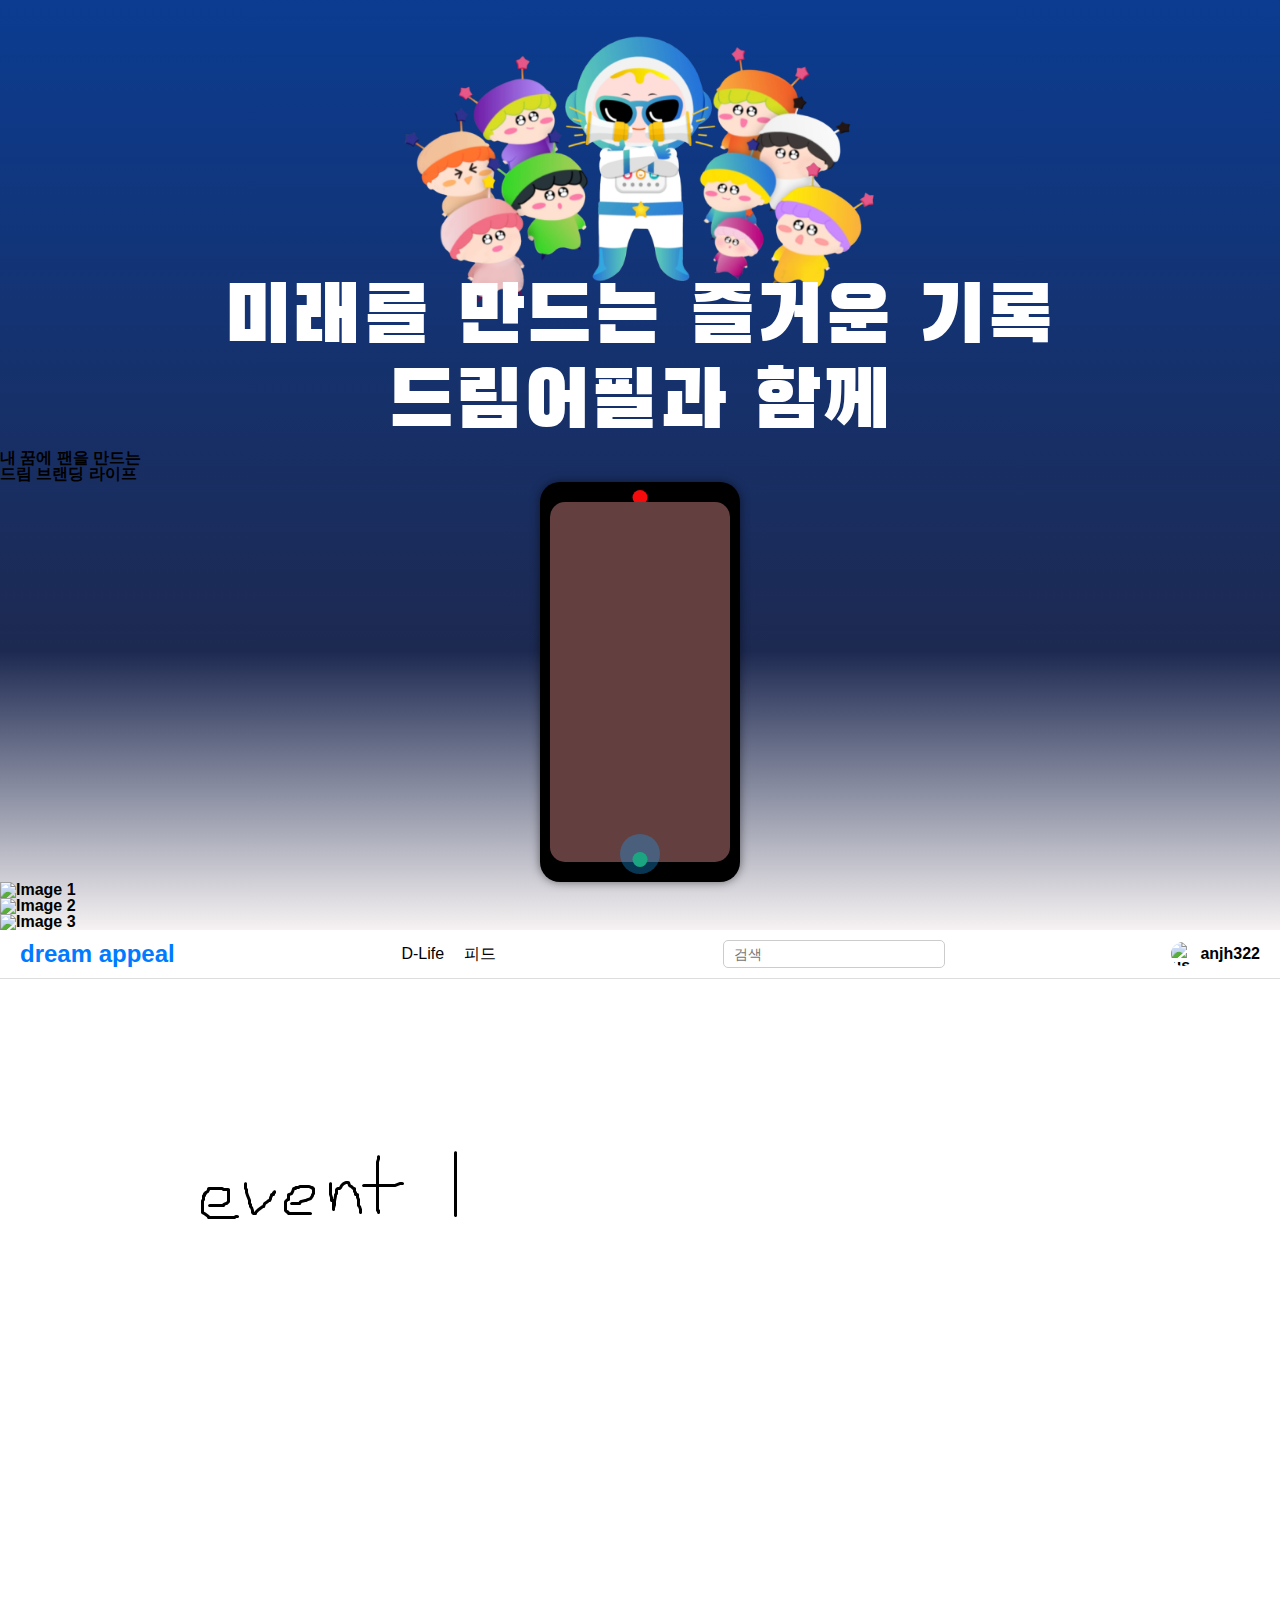
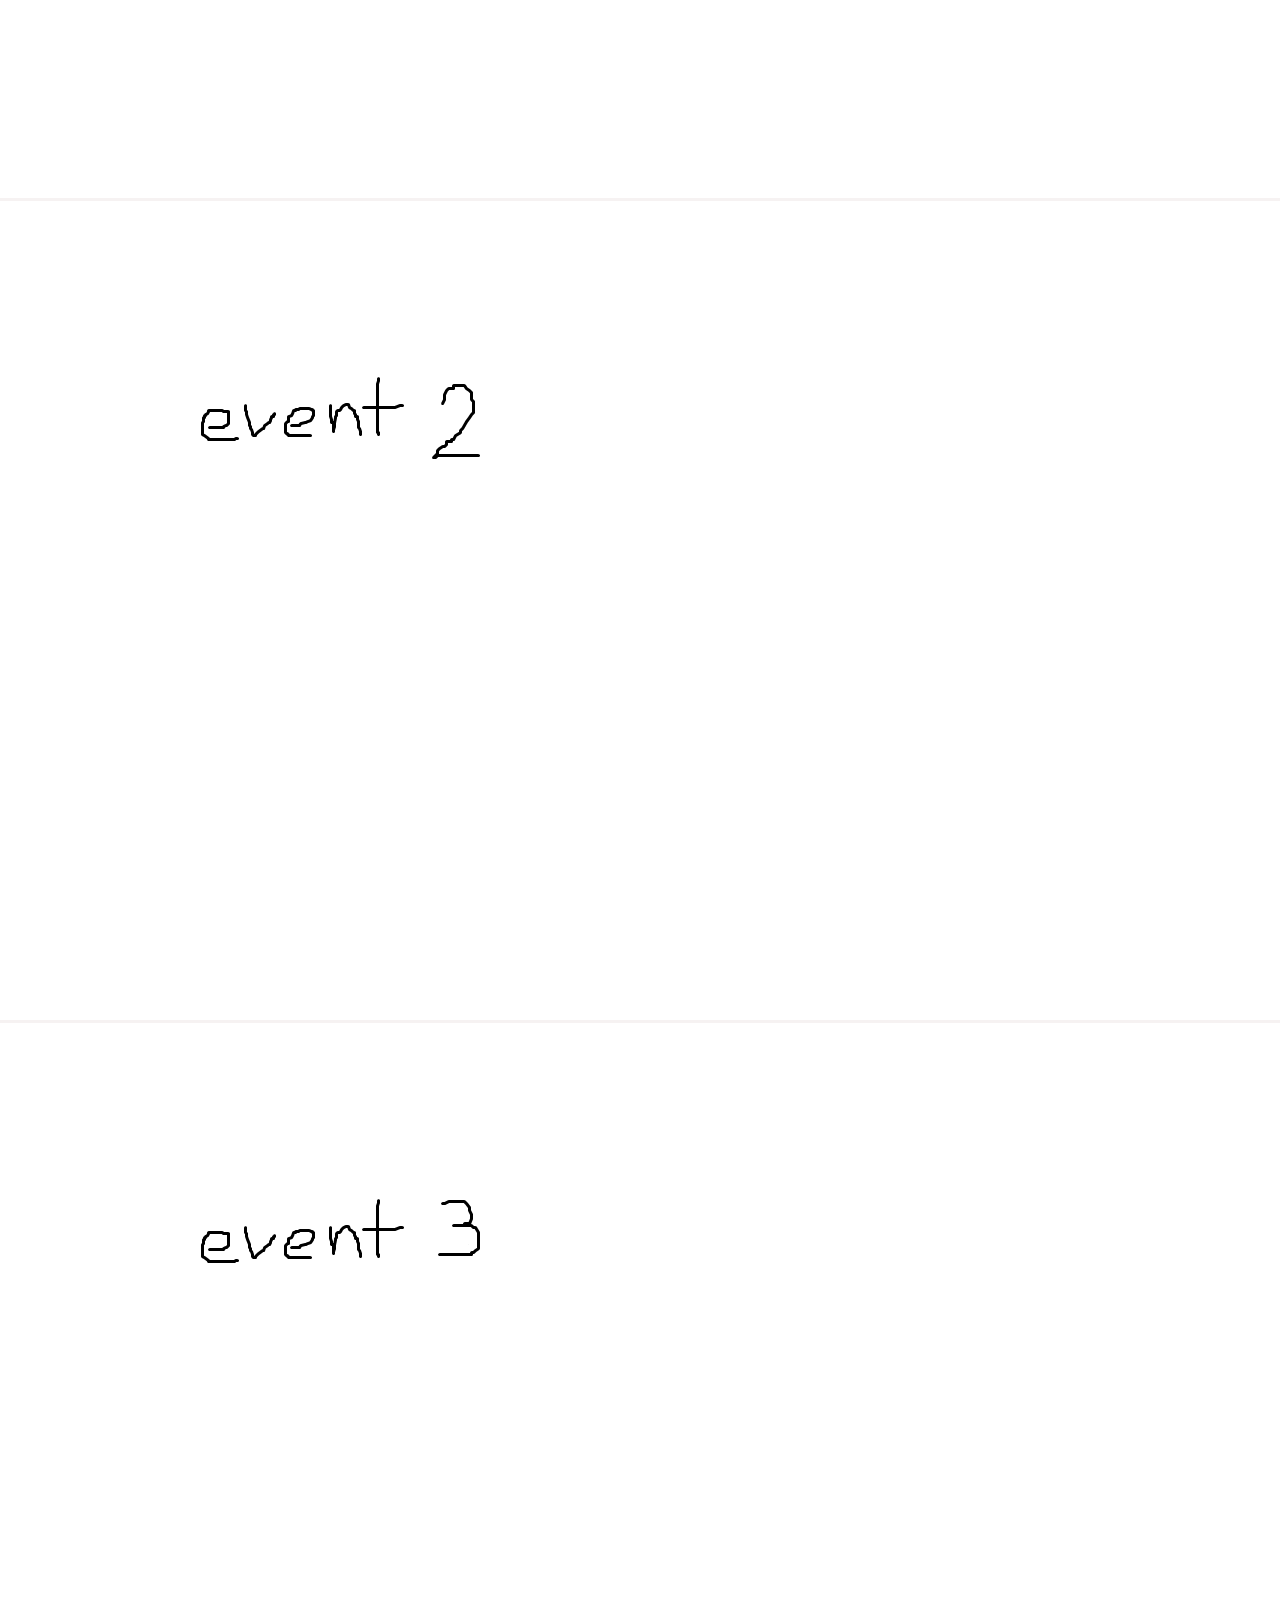
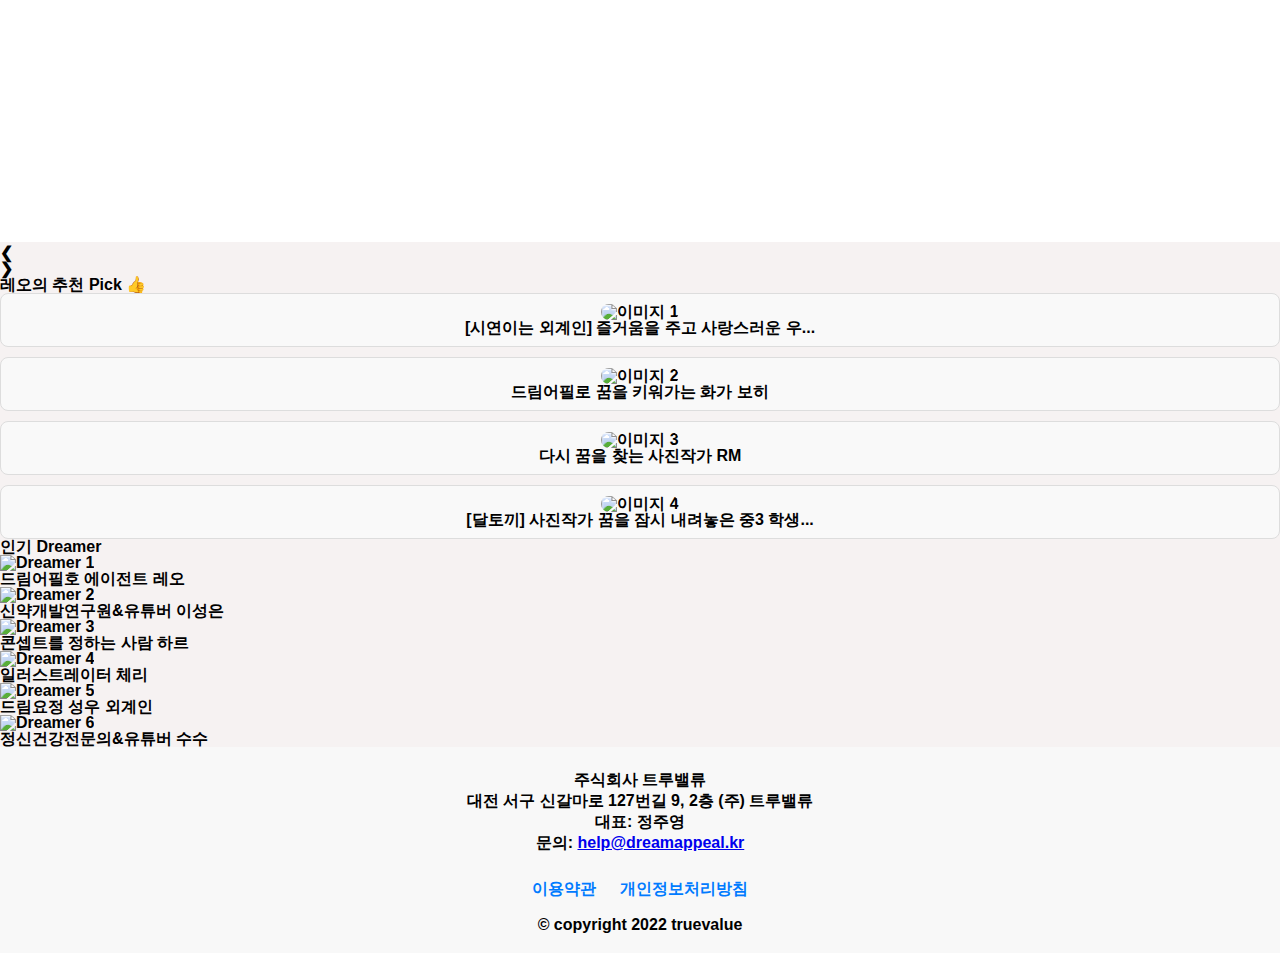
==== index.html @ 185540e6 "Build : phone.css" ====
<!DOCTYPE html>
<html lang="kr">
  <head>
    <meta charset="UTF-8" />
    <meta name="viewport" content="width=device-width, initial-scale=1.0" />
    <title>지현어필lol</title>
    <link rel="preconnect" href="https://fonts.googleapis.com" />
    <link rel="preconnect" href="https://fonts.gstatic.com" crossorigin />
    <link
      href="https://fonts.googleapis.com/css2?family=Black+Han+Sans&display=swap"
      rel="stylesheet"
    />
    <link rel="stylesheet" href="css/style.css" />
  </head>
  <body>
    <!-- Header Section -->
    <header class="header">
      <div class="header_title">
        <div class="header_title_img">
          <img src="img/dreamFairyLeft.png" />
          <img src="img/headerLeo.png" />
          <img src="img/dreamFairyRight.png" />
        </div>
        <div class="header_title_p">
          <p>미래를 만드는 즐거운 기록</p>
          <p>드림어필과 함께</p>
        </div>
      </div>

      <div class="header_case">
        <div>
          <p>내 꿈에 팬을 만드는</p>
          <p>드림 브랜딩 라이프</p>
        </div>
        <div class="phone">
          <div class="camera"></div>
          <div class="speaker"></div>
          <div class="screen"></div>
          <div class="button"></div>
          <div class="home-button"></div>
        </div>
      </div>
      <div>
        <div class="slider-container">
          <div class="slider">
            <div class="slide"><img src="image1.jpg" alt="Image 1" /></div>
            <div class="slide"><img src="image2.jpg" alt="Image 2" /></div>
            <div class="slide"><img src="image3.jpg" alt="Image 3" /></div>
          </div>
        </div>
      </div>
    </header>

    <nav class="navbar">
      <div class="navbar__logo">
        <a href="#">dream appeal</a>
      </div>
      <ul class="navbar__menu">
        <li><a href="#">D-Life</a></li>
        <li><a href="#">피드</a></li>
      </ul>
      <div class="navbar__search-container">
        <input class="navbar__search" type="text" placeholder="검색" />
      </div>
      <div class="navbar__profile">
        <img
          src="https://img.icons8.com/emoji/48/000000/star-emoji.png"
          alt="user icon"
          class="profile-icon"
        />
        <span class="navbar__username">anjh322</span>
      </div>
    </nav>

    <main>
      <!-- Event Banner Section -->
      <section class="event_banner">
        <div class="slides">
          <a href="#" class="slide">
            <img src="img/e1.png" alt="Event 1" />
          </a>
          <a href="#" class="slide">
            <img src="img/e2.png" alt="Event 2" />
          </a>
          <a href="#" class="slide">
            <img src="img/e3.png" alt="Event 3" />
          </a>
        </div>

        <!-- Navigation Arrows -->
        <div class="arrow left" onclick="moveSlide(-1)">&#10094;</div>
        <div class="arrow right" onclick="moveSlide(1)">&#10095;</div>

        <!-- Navigation Bar Indicator -->
        <div class="bars">
          <div class="bar" onclick="currentSlide(1)"></div>
          <div class="bar" onclick="currentSlide(2)"></div>
          <div class="bar" onclick="currentSlide(3)"></div>
        </div>
      </section>

      <h1>레오의 추천 Pick 👍</h1>

      <div class="container_pick">
        <div class="pitem">
          <img src="image1.png" alt="이미지 1" />
          <p>[시연이는 외계인] 즐거움을 주고 사랑스러운 우...</p>
        </div>
        <div class="pitem">
          <img src="image2.png" alt="이미지 2" />
          <p>드림어필로 꿈을 키워가는 화가 보히</p>
        </div>
        <div class="pitem">
          <img src="image3.png" alt="이미지 3" />
          <p>다시 꿈을 찾는 사진작가 RM</p>
        </div>
        <div class="pitem">
          <img src="image4.png" alt="이미지 4" />
          <p>[달토끼] 사진작가 꿈을 잠시 내려놓은 중3 학생...</p>
        </div>
      </div>

      <h1 class="poph1">인기 Dreamer</h1>

      <div class="container_pop">
        <div class="popitem">
          <img src="image1.png" alt="Dreamer 1" />
          <p>드림어필호 에이전트 레오</p>
        </div>
        <div class="popitem">
          <img src="image2.png" alt="Dreamer 2" />
          <p>신약개발연구원&유튜버 이성은</p>
        </div>
        <div class="popitem">
          <img src="image3.png" alt="Dreamer 3" />
          <p>콘셉트를 정하는 사람 하르</p>
        </div>
        <div class="popitem">
          <img src="image4.png" alt="Dreamer 4" />
          <p>일러스트레이터 체리</p>
        </div>
        <div class="popitem">
          <img src="image5.png" alt="Dreamer 5" />
          <p>드림요정 성우 외계인</p>
        </div>
        <div class="popitem">
          <img src="image6.png" alt="Dreamer 6" />
          <p>정신건강전문의&유튜버 수수</p>
        </div>
      </div>
    </main>

    <footer>
      <div class="footer-container">
        <div class="footer-info">
          <p>주식회사 트루밸류</p>
          <p>대전 서구 신갈마로 127번길 9, 2층 (주) 트루밸류</p>
          <p>대표: 정주영</p>
          <p>문의: <a href="mailto:help@dreamappeal.kr">help@dreamappeal.kr</a></p>
        </div>
        <div class="footer-links">
          <a href="#">이용약관</a>
          <a href="#">개인정보처리방침</a>
        </div>
        <p class="copyright">© copyright 2022 truevalue</p>
      </div>
    </footer>
    <!-- Script Section -->
    <!-- 메인 JS 파일 연결 -->
    <script type="module" src="js/main.js"></script>
  </body>
</html>
---- css/style.css ----
@import "./reset.css";
@import "./media.css";
@import "./header.css";
@import "./main.css";
@import "./nav.css";
@import "./pick.css";
@import "./footer.css";

body {
    margin: 0;
    padding: 0;
    height: 100%;
    width: 100%;
    background-color: #e3d8d856;
    font-family: "Noto Sans KR", sans-serif;
    font-optical-sizing: auto;
    font-weight: 600;
    font-style: normal;
}

.black-han-sans-regular {
    font-family: "Black Han Sans", sans-serif;
    font-weight: 400;
    font-style: normal;
}
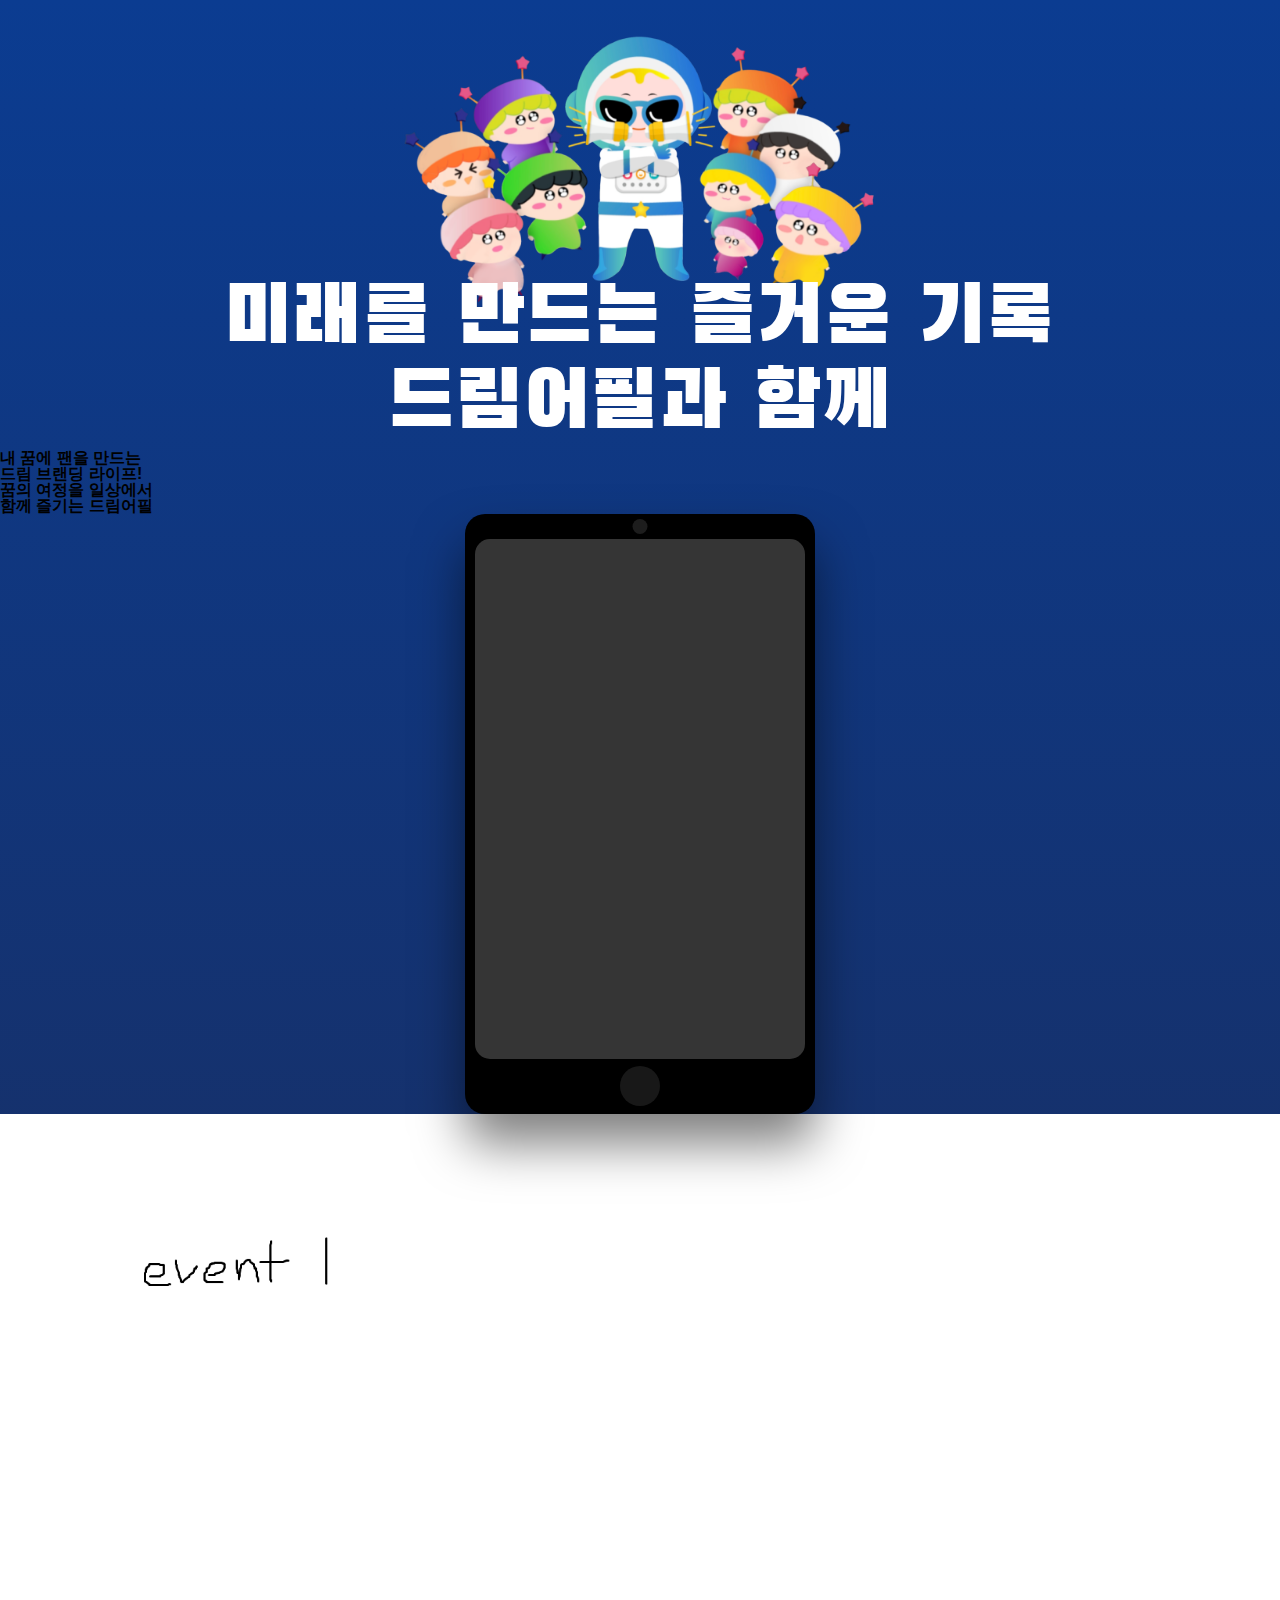
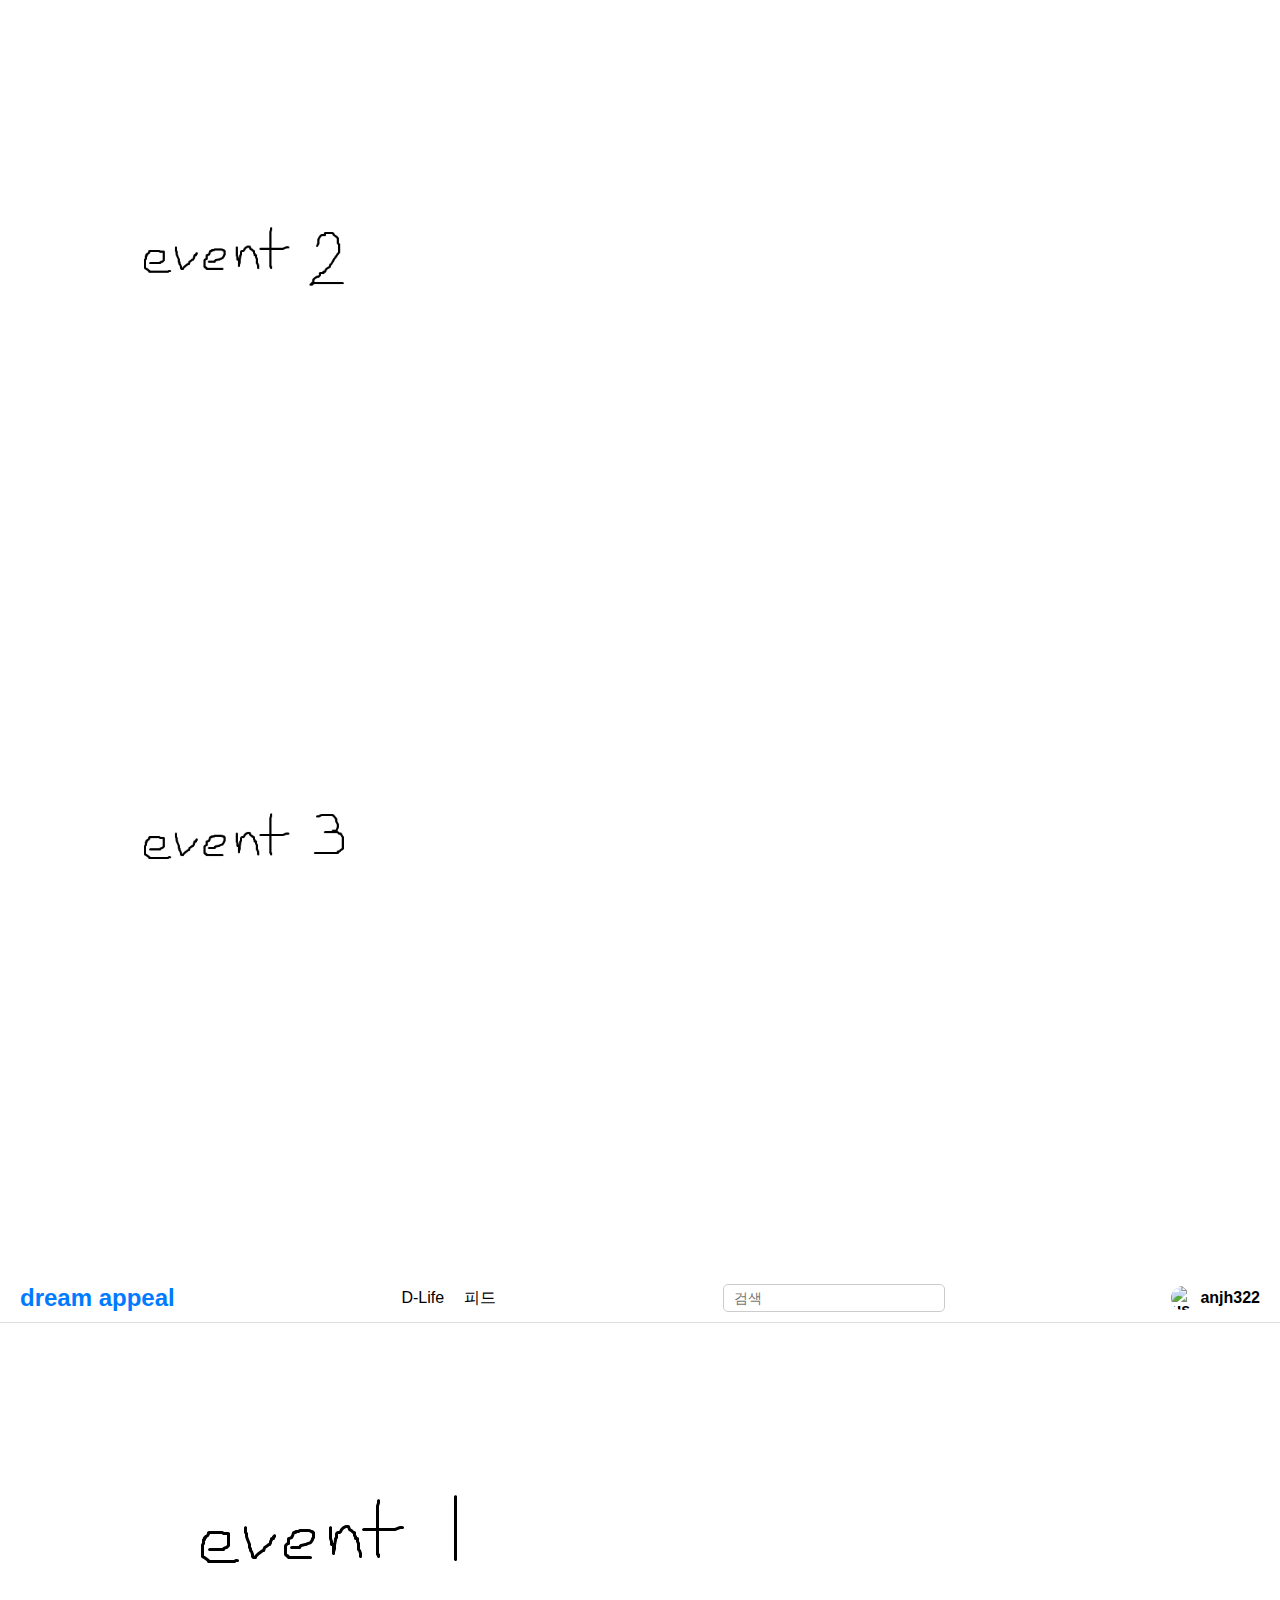
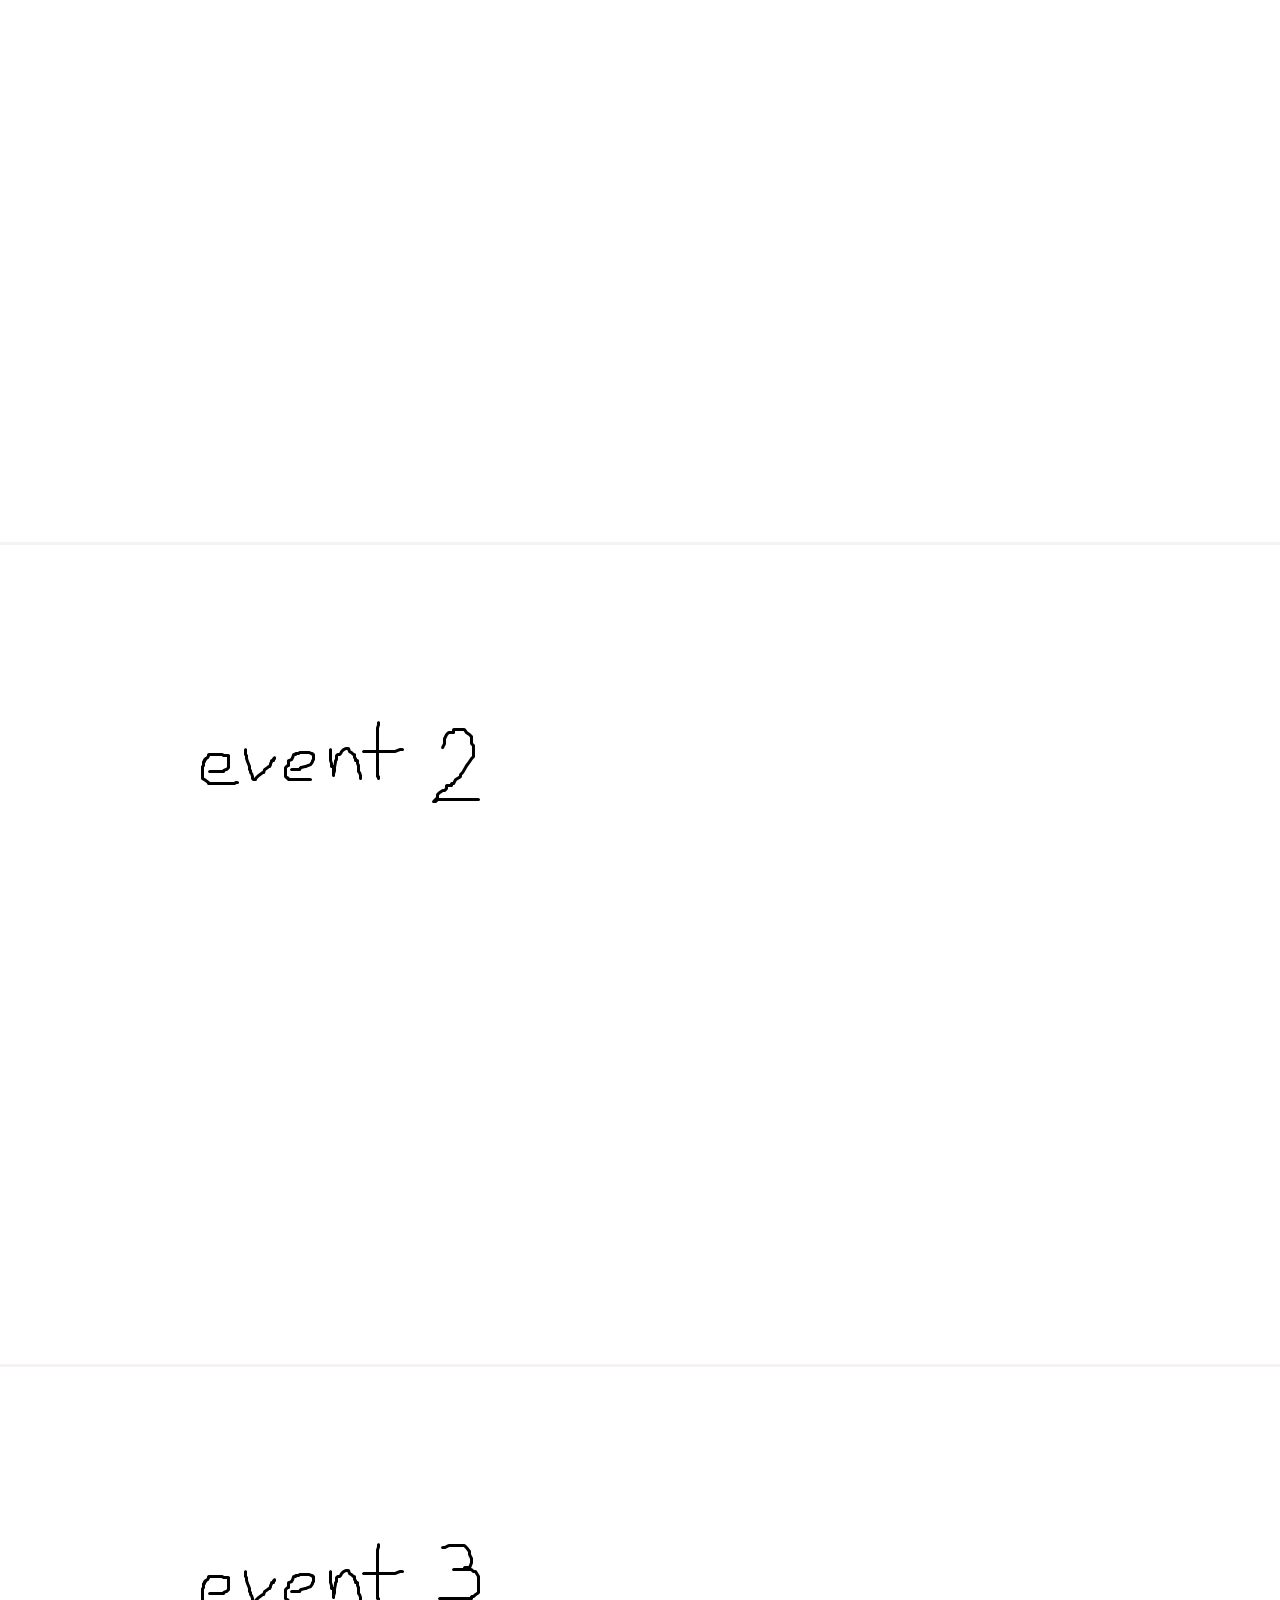
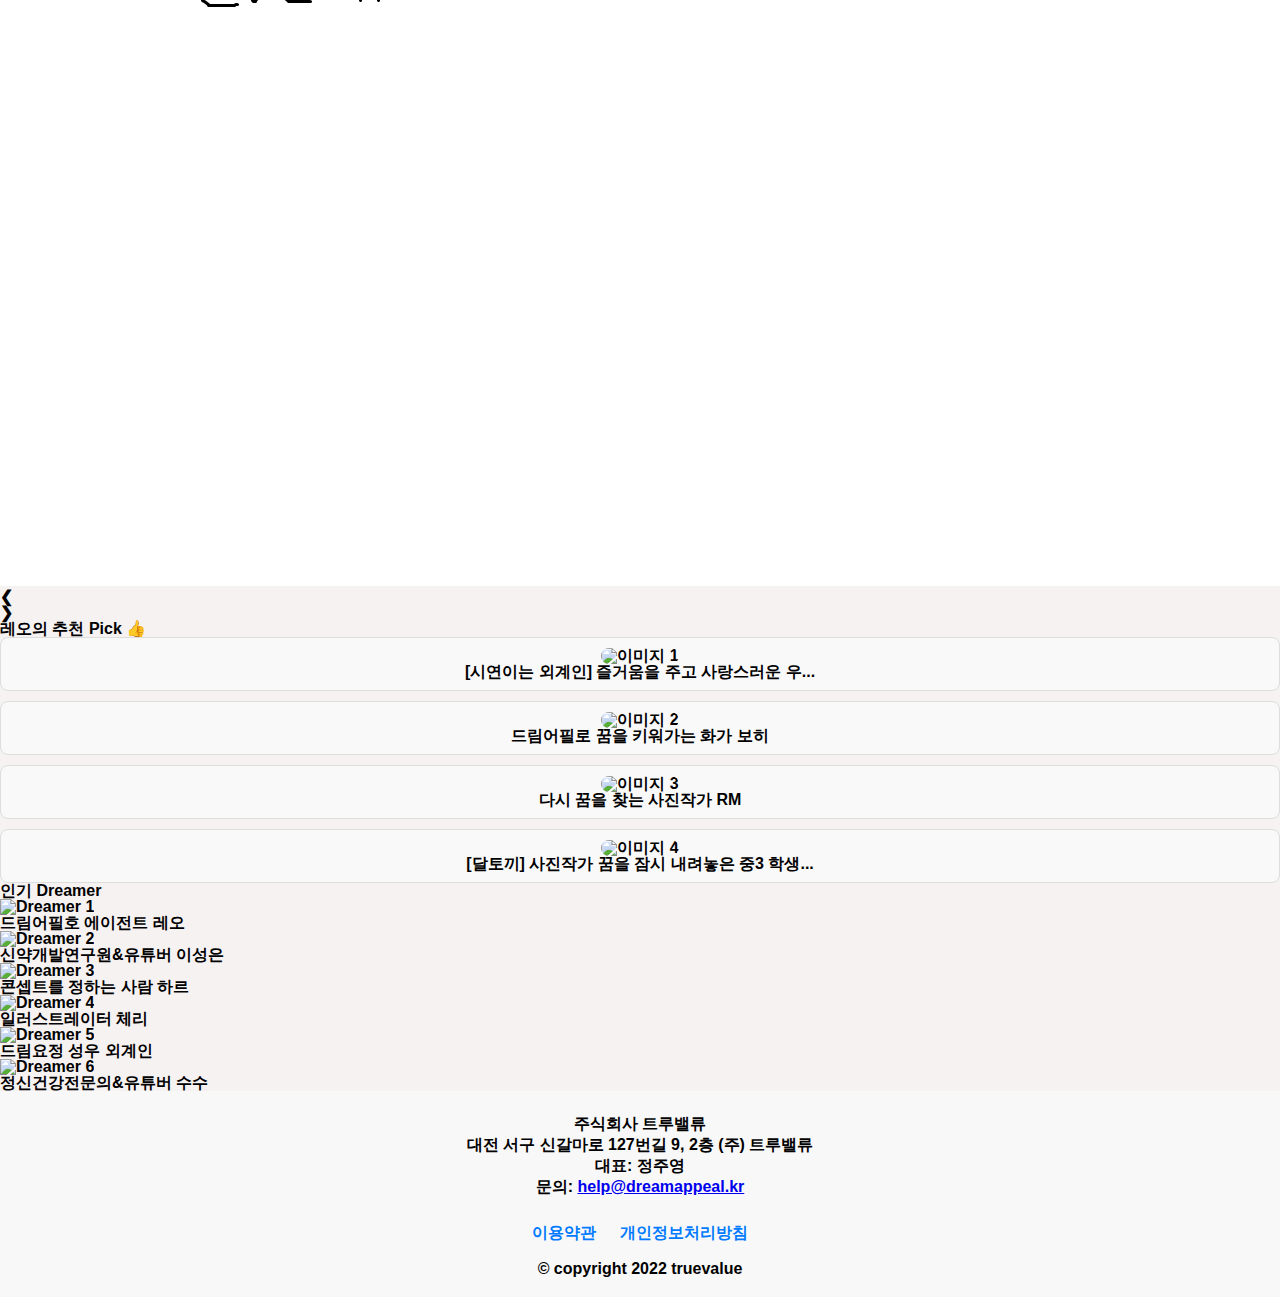
==== commit ee1108a8: "폰 디자인" ====
--- a/index.html
+++ b/index.html
@@ -27,26 +27,30 @@
         </div>
       </div>
 
-      <div class="header_case">
-        <div>
-          <p>내 꿈에 팬을 만드는</p>
-          <p>드림 브랜딩 라이프</p>
+      <div class="header_example">
+        <div class="header_example_text">
+          <div class="header_example_text_1">
+            <p>내 꿈에 팬을 만드는</p>
+            <p>드림 브랜딩 라이프!</p>
+          </div>
+          <div class="header_example_text_2">
+            <p>꿈의 여정을 일상에서</p>
+            <p>함께 즐기는 드림어필</p>
+          </div>
         </div>
-        <div class="phone">
+
+        <div class="header_example_phone">
           <div class="camera"></div>
           <div class="speaker"></div>
           <div class="screen"></div>
           <div class="button"></div>
           <div class="home-button"></div>
         </div>
-      </div>
-      <div>
-        <div class="slider-container">
-          <div class="slider">
-            <div class="slide"><img src="image1.jpg" alt="Image 1" /></div>
-            <div class="slide"><img src="image2.jpg" alt="Image 2" /></div>
-            <div class="slide"><img src="image3.jpg" alt="Image 3" /></div>
-          </div>
+
+        <div class="header_example_slider">
+          <div class="header_example_slide"><img src="img/e1.png" alt="Image 1" /></div>
+          <div class="header_example_slide"><img src="img/e2.png" alt="Image 2" /></div>
+          <div class="header_example_slide"><img src="img/e3.png" alt="Image 3" /></div>
         </div>
       </div>
     </header>
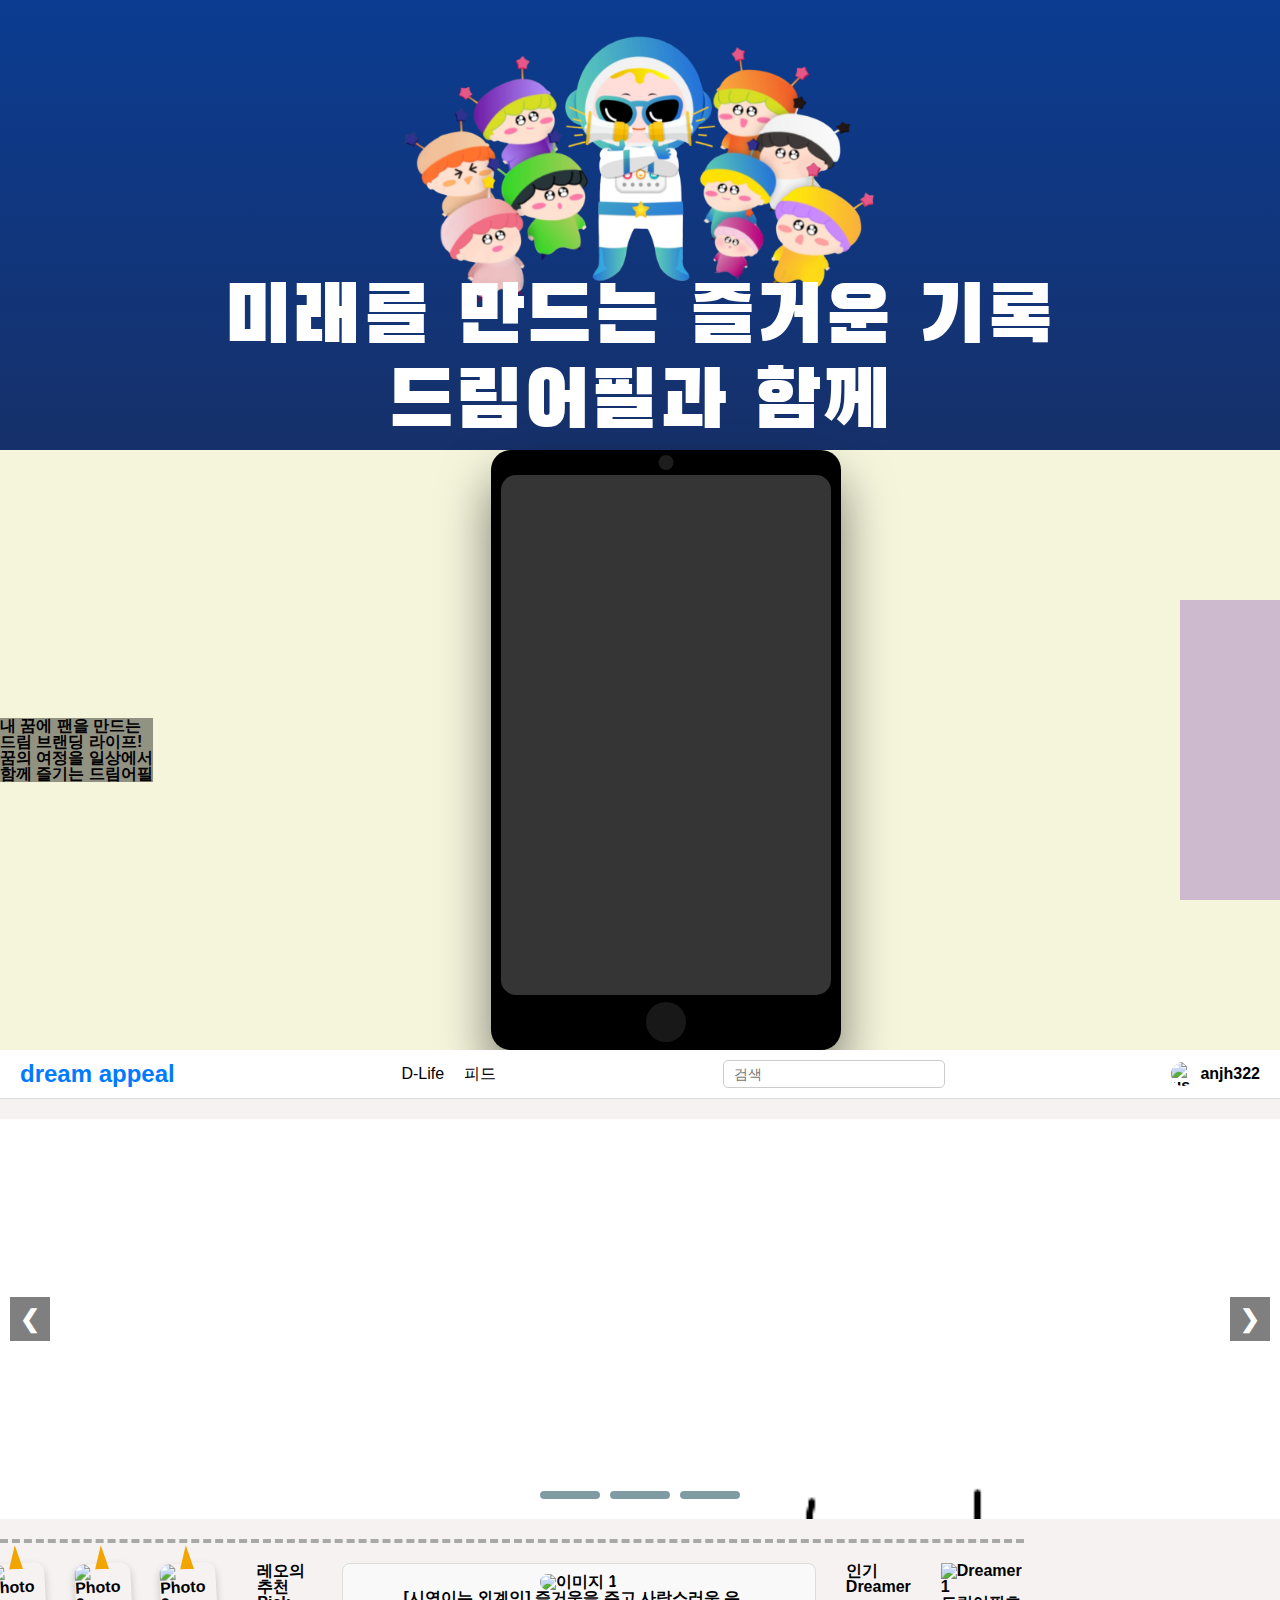
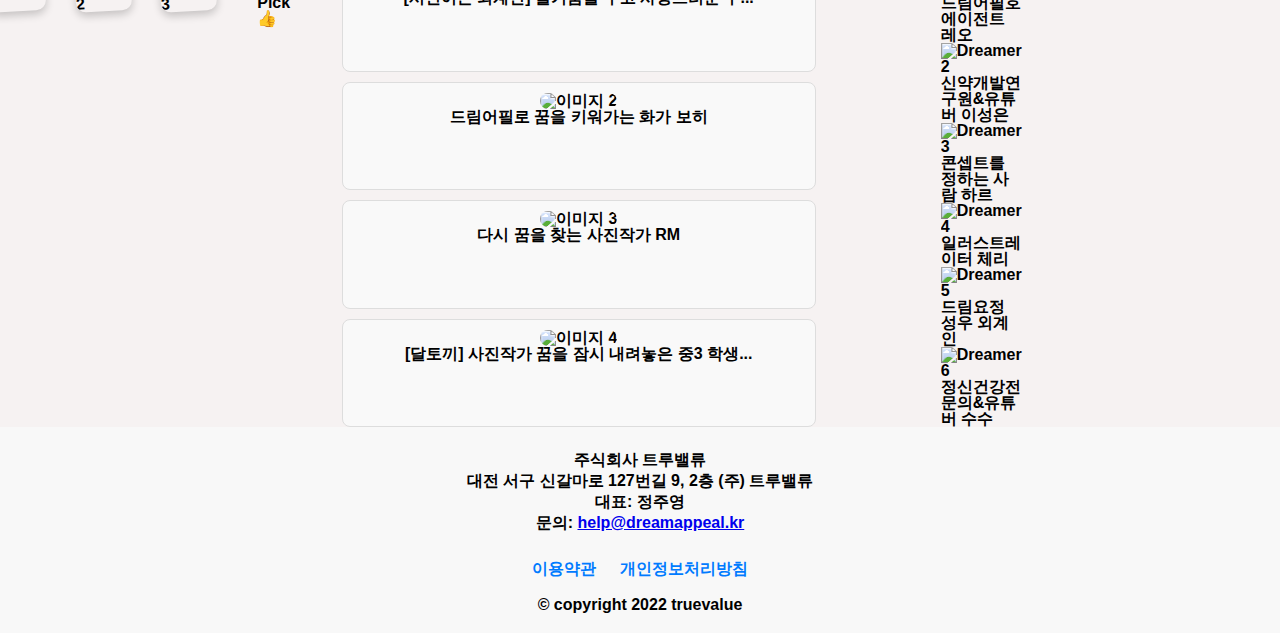
==== commit 4ade4a65: "빨랫줄" ====
--- a/index.html
+++ b/index.html
@@ -103,6 +103,17 @@
         </div>
       </section>
 
+       <div class="clothesline">
+        <div class="photo">
+          <img src="photo1.jpg" alt="Photo 1">
+        </div>
+        <div class="photo">
+          <img src="photo2.jpg" alt="Photo 2">
+        </div>
+        <div class="photo">
+          <img src="photo3.jpg" alt="Photo 3">
+        </div>
+
       <h1>레오의 추천 Pick 👍</h1>
 
       <div class="container_pick">
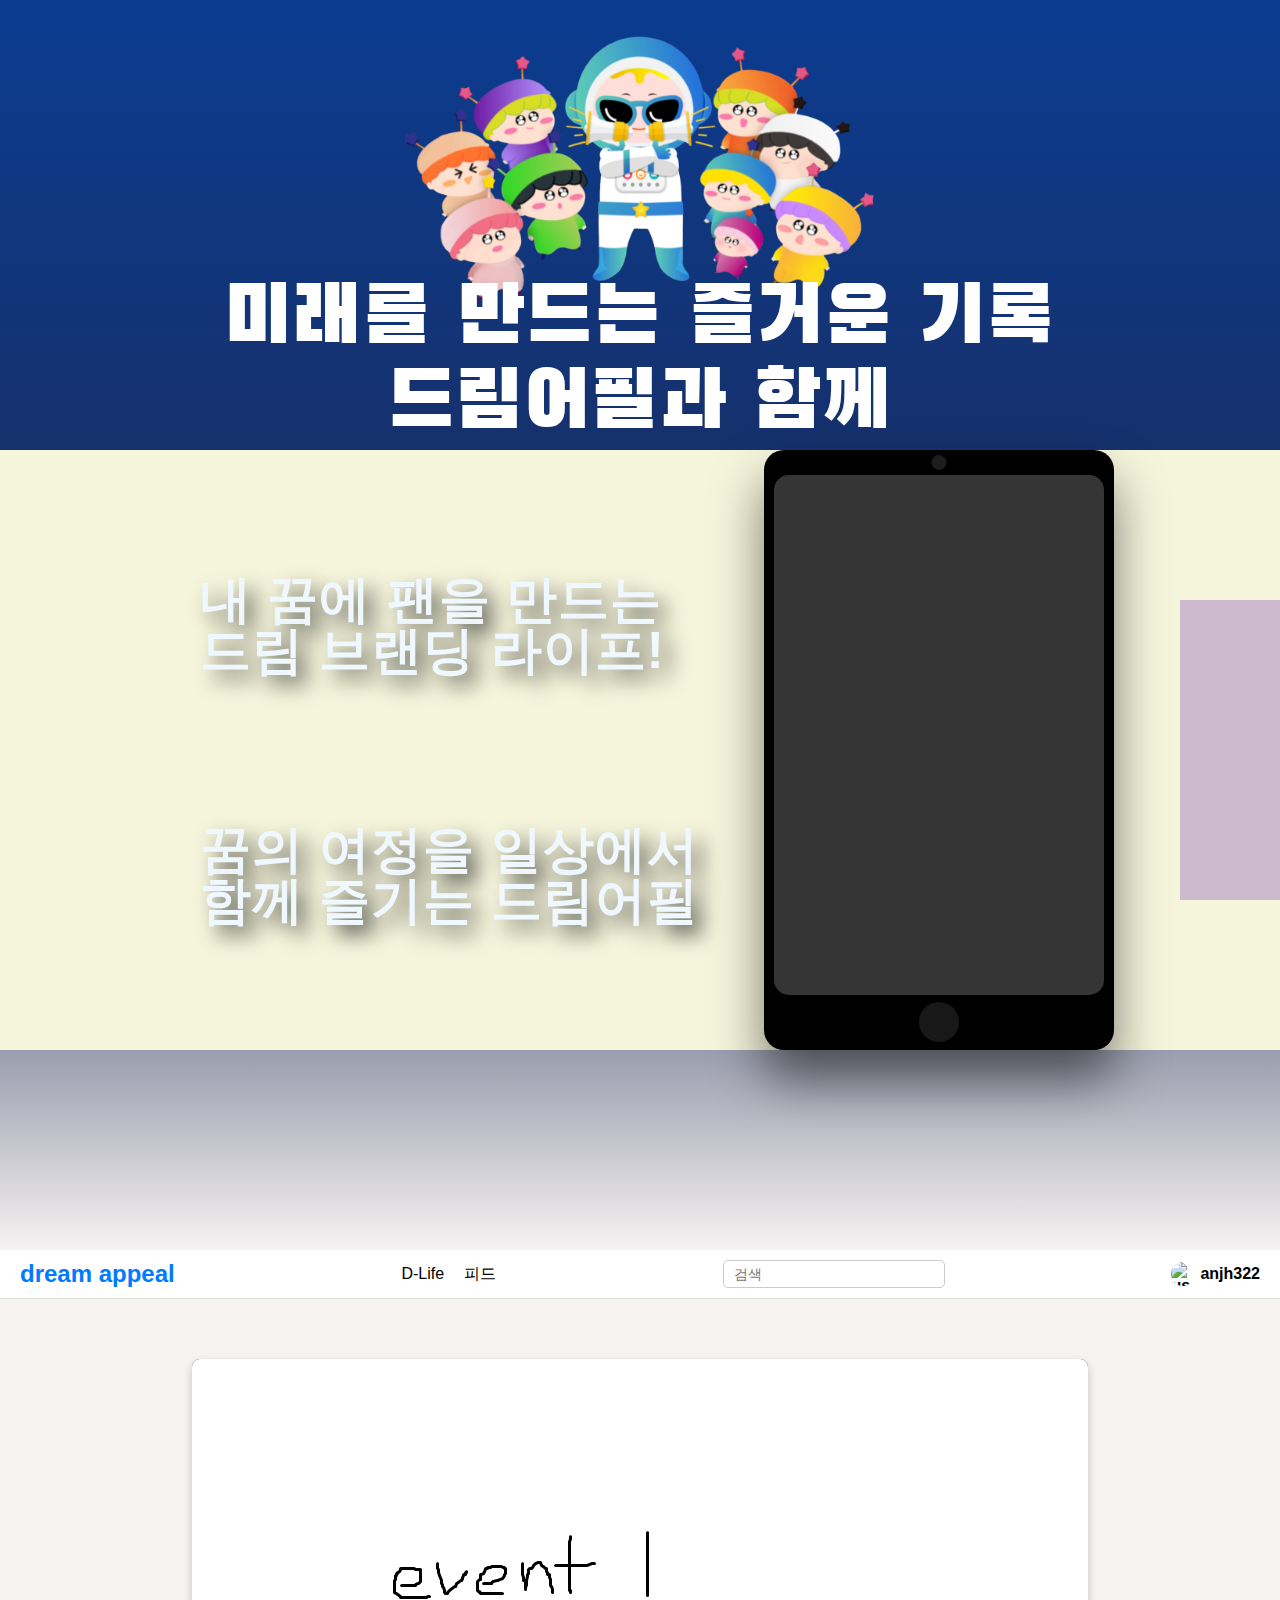
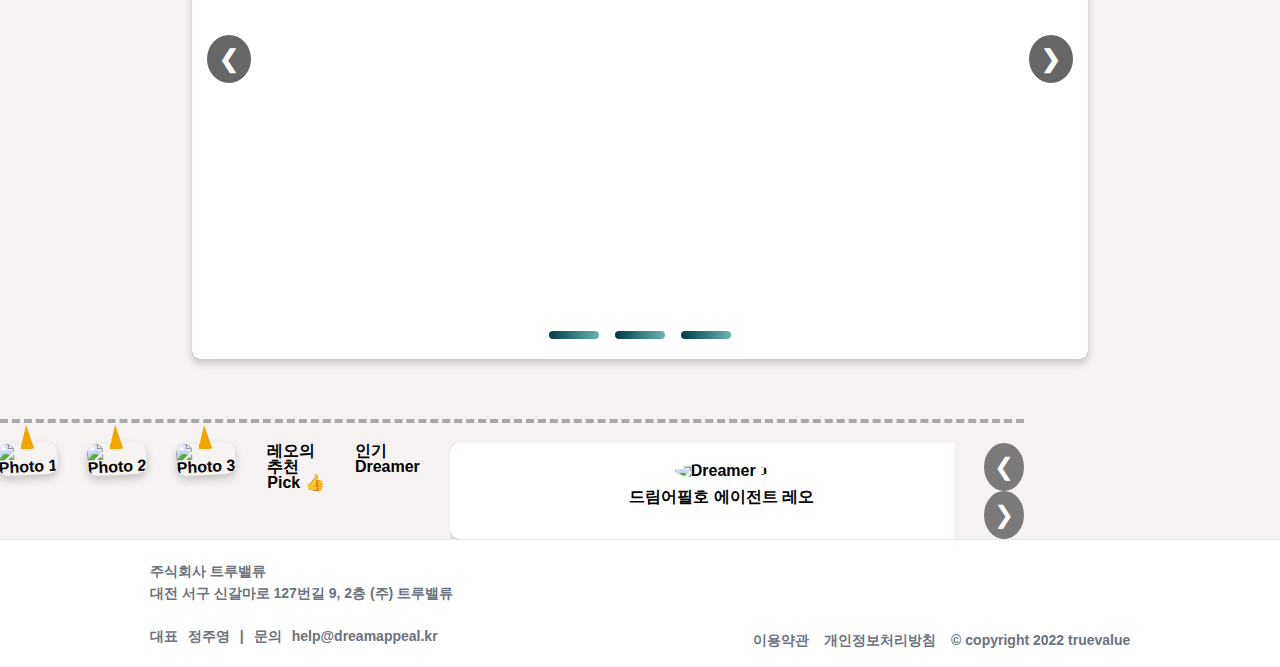
==== commit 7d6cf693: "Build: footer" ====
--- a/index.html
+++ b/index.html
@@ -103,80 +103,73 @@
         </div>
       </section>
 
-       <div class="clothesline">
+      <div class="clothesline">
         <div class="photo">
-          <img src="photo1.jpg" alt="Photo 1">
+          <img src="photo1.jpg" alt="Photo 1" />
         </div>
         <div class="photo">
-          <img src="photo2.jpg" alt="Photo 2">
+          <img src="photo2.jpg" alt="Photo 2" />
         </div>
         <div class="photo">
-          <img src="photo3.jpg" alt="Photo 3">
+          <img src="photo3.jpg" alt="Photo 3" />
         </div>
 
-      <h1>레오의 추천 Pick 👍</h1>
+        <h1>레오의 추천 Pick 👍</h1>
 
-      <div class="container_pick">
-        <div class="pitem">
-          <img src="image1.png" alt="이미지 1" />
-          <p>[시연이는 외계인] 즐거움을 주고 사랑스러운 우...</p>
+        <h1 class="poph1">인기 Dreamer</h1>
+
+        <div class="container_pop">
+          <div class="popitem">
+            <img src="image1.png" alt="Dreamer 1" />
+            <p>드림어필호 에이전트 레오</p>
+          </div>
+          <div class="popitem">
+            <img src="image2.png" alt="Dreamer 2" />
+            <p>신약개발연구원&유튜버 이성은</p>
+          </div>
+          <div class="popitem">
+            <img src="image3.png" alt="Dreamer 3" />
+            <p>콘셉트를 정하는 사람 하르</p>
+          </div>
+          <div class="popitem">
+            <img src="image4.png" alt="Dreamer 4" />
+            <p>일러스트레이터 체리</p>
+          </div>
+          <div class="popitem">
+            <img src="image5.png" alt="Dreamer 5" />
+            <p>드림요정 성우 외계인</p>
+          </div>
+          <div class="popitem">
+            <img src="image6.png" alt="Dreamer 6" />
+            <p>정신건강전문의&유튜버 수수</p>
+          </div>
         </div>
-        <div class="pitem">
-          <img src="image2.png" alt="이미지 2" />
-          <p>드림어필로 꿈을 키워가는 화가 보히</p>
-        </div>
-        <div class="pitem">
-          <img src="image3.png" alt="이미지 3" />
-          <p>다시 꿈을 찾는 사진작가 RM</p>
-        </div>
-        <div class="pitem">
-          <img src="image4.png" alt="이미지 4" />
-          <p>[달토끼] 사진작가 꿈을 잠시 내려놓은 중3 학생...</p>
-        </div>
-      </div>
 
-      <h1 class="poph1">인기 Dreamer</h1>
-
-      <div class="container_pop">
-        <div class="popitem">
-          <img src="image1.png" alt="Dreamer 1" />
-          <p>드림어필호 에이전트 레오</p>
-        </div>
-        <div class="popitem">
-          <img src="image2.png" alt="Dreamer 2" />
-          <p>신약개발연구원&유튜버 이성은</p>
-        </div>
-        <div class="popitem">
-          <img src="image3.png" alt="Dreamer 3" />
-          <p>콘셉트를 정하는 사람 하르</p>
-        </div>
-        <div class="popitem">
-          <img src="image4.png" alt="Dreamer 4" />
-          <p>일러스트레이터 체리</p>
-        </div>
-        <div class="popitem">
-          <img src="image5.png" alt="Dreamer 5" />
-          <p>드림요정 성우 외계인</p>
-        </div>
-        <div class="popitem">
-          <img src="image6.png" alt="Dreamer 6" />
-          <p>정신건강전문의&유튜버 수수</p>
+        <!-- Navigation Buttons -->
+        <div class="nav1">
+          <button class="prev" onclick="moveSlide(-1)">&#10094;</button>
+          <button class="next" onclick="moveSlide(1)">&#10095;</button>
         </div>
       </div>
     </main>
 
     <footer>
-      <div class="footer-container">
-        <div class="footer-info">
+      <div class="footer-info">
+        <div class="footer-info__add">
           <p>주식회사 트루밸류</p>
           <p>대전 서구 신갈마로 127번길 9, 2층 (주) 트루밸류</p>
-          <p>대표: 정주영</p>
-          <p>문의: <a href="mailto:help@dreamappeal.kr">help@dreamappeal.kr</a></p>
         </div>
-        <div class="footer-links">
-          <a href="#">이용약관</a>
-          <a href="#">개인정보처리방침</a>
+        <div class="footer-info__boss">
+          <p>대표</p>
+          <p>정주영</p>
+          <p>|</p>
+          <p>문의</p>
+          <p><a href="mailto:help@dreamappeal.kr">help@dreamappeal.kr</a></p>
         </div>
+      </div>
+      <div class="footer-links">
+        <a href="#">이용약관</a>
+        <a href="#">개인정보처리방침</a>
         <p class="copyright">© copyright 2022 truevalue</p>
       </div>
     </footer>
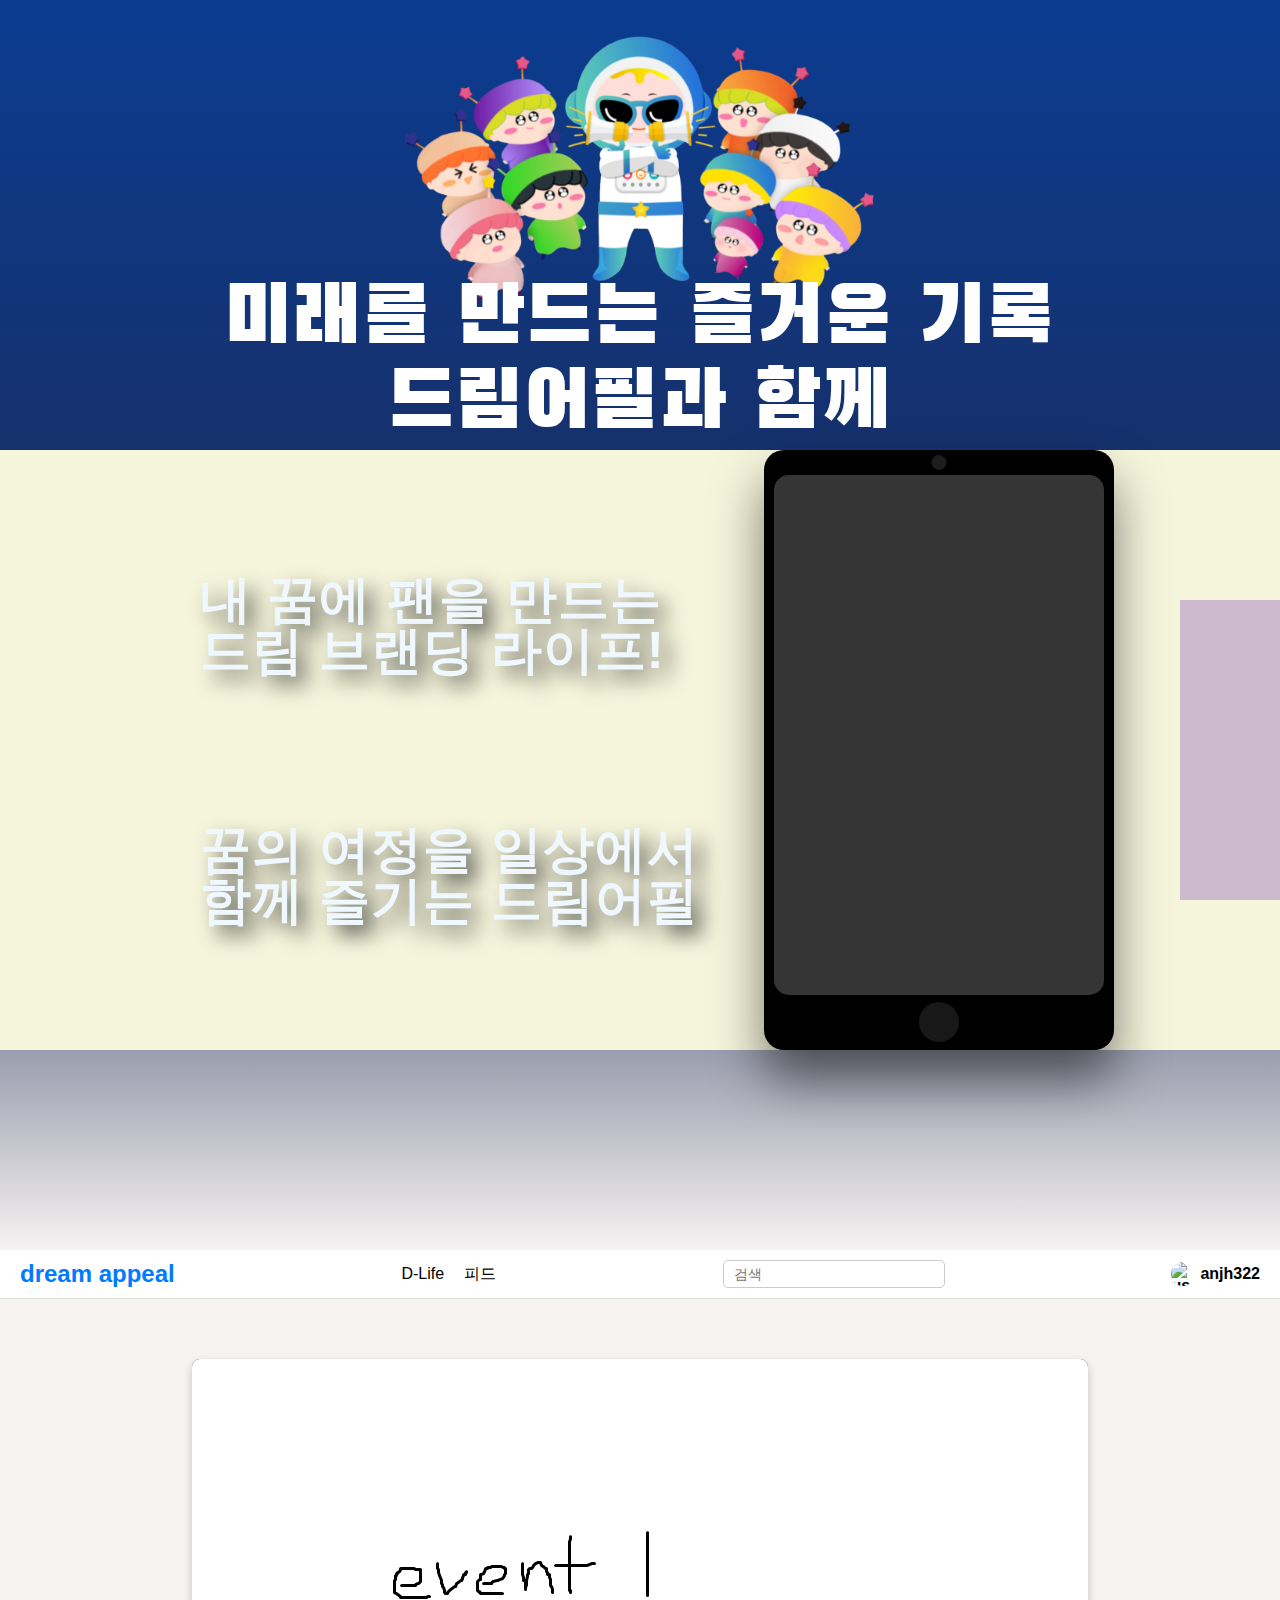
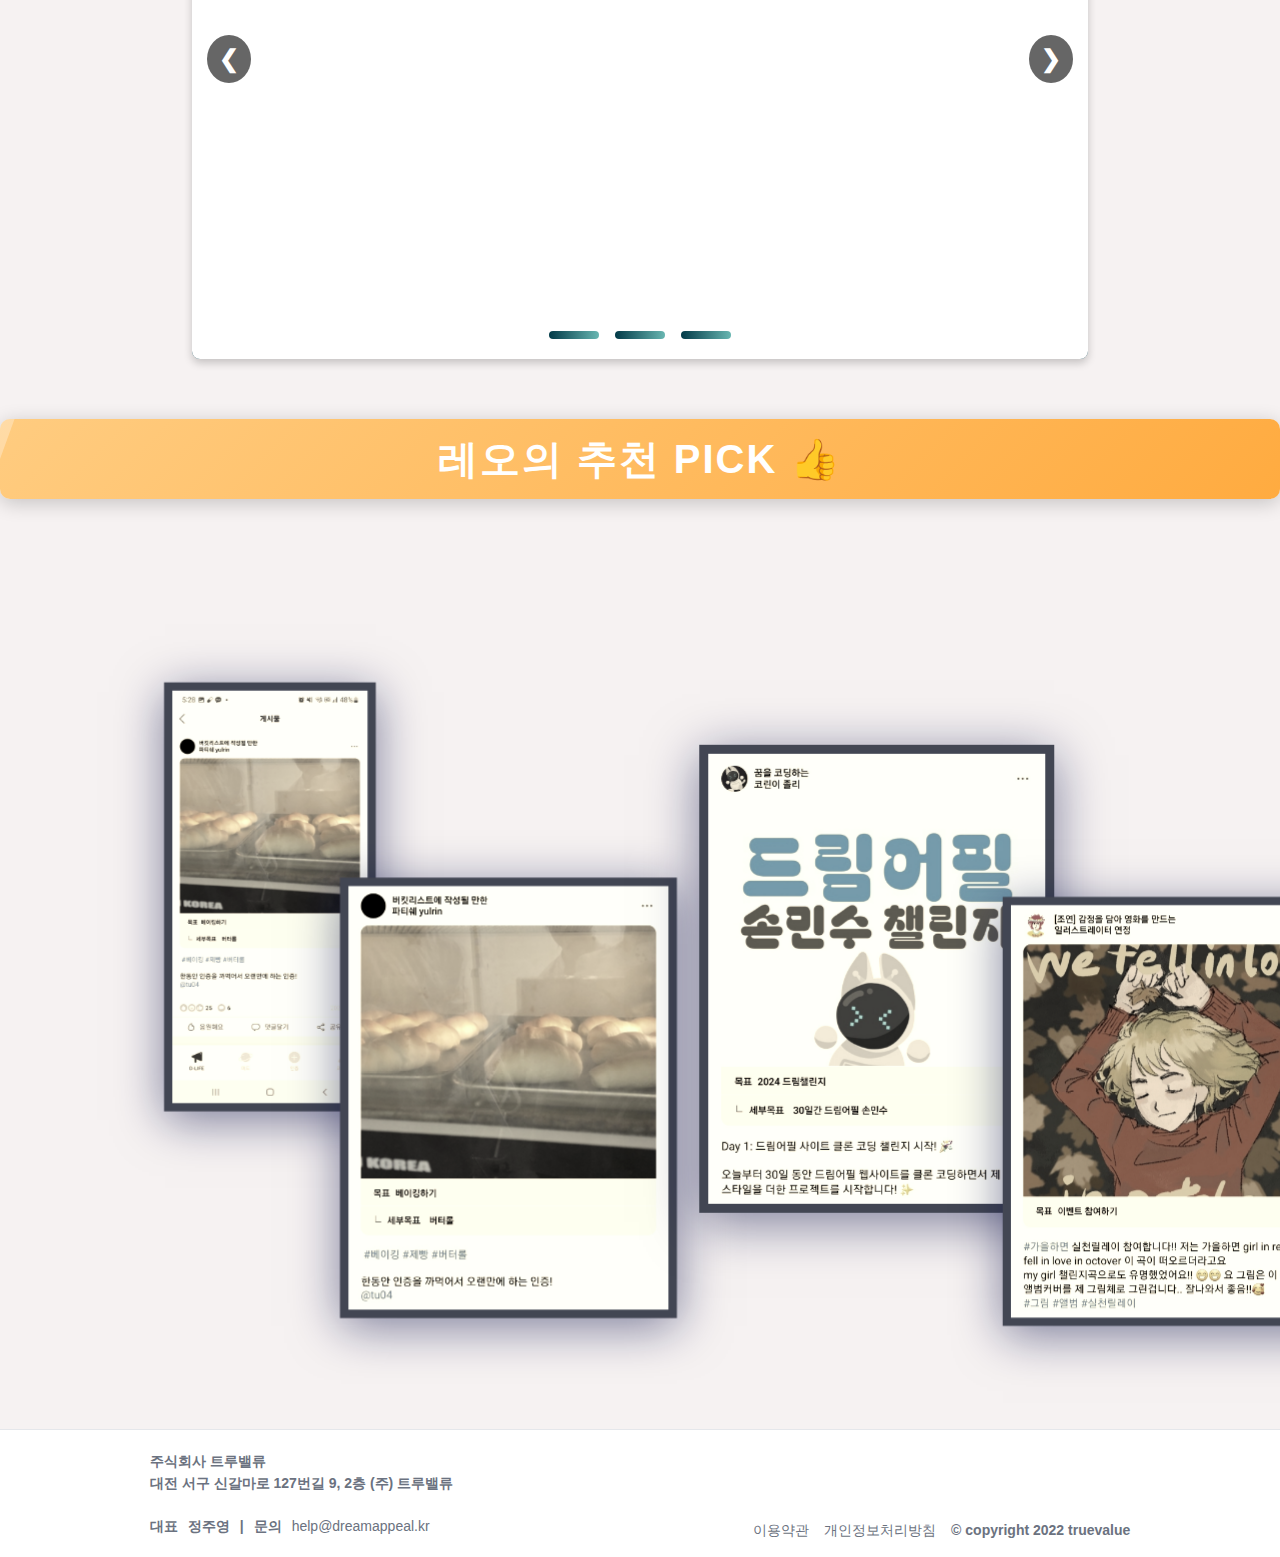
==== commit b0f55628: "추천픽 가로 갤러리 구현" ====
--- a/index.html
+++ b/index.html
@@ -103,53 +103,44 @@
         </div>
       </section>
 
-      <div class="clothesline">
-        <div class="photo">
-          <img src="photo1.jpg" alt="Photo 1" />
+      <h1 class="pick-title">레오의 추천 Pick 👍</h1>
+      <div class="pick">
+        <div class="horizontal-scroll-wrapper">
+          <!-- 이미지 항목들 -->
+          <div class="img-wrapper slower">
+            <a href="#"><img src="img/pick/p1.jpg" alt="Image 1" /></a>
+          </div>
+
+          <div class="img-wrapper faster">
+            <a href="#"><img src="img/pick/p2.jpg" alt="Image 2" /></a>
+          </div>
+
+          <div class="img-wrapper slower vertical">
+            <a href="#"><img src="img/pick/p3.jpg" alt="Image 3" /></a>
+          </div>
+
+          <div class="img-wrapper slower slower-down">
+            <a href="#"><img src="img/pick/p4.jpg" alt="Image 4" /></a>
+          </div>
+
+          <div class="img-wrapper">
+            <a href="#"><img src="img/pick/p5.jpg" alt="Image 5" /></a>
+          </div>
+
+          <div class="img-wrapper slower">
+            <a href="#"><img src="img/pick/p6.jpg" alt="Image 6" /></a>
+          </div>
+
+          <div class="img-wrapper slower vertical">
+            <a href="#"><img src="img/pick/p7.jpg" alt="Image 7" /></a>
+          </div>
+
+          <!-- 필요에 따라 이미지 항목 추가 가능 -->
         </div>
-        <div class="photo">
-          <img src="photo2.jpg" alt="Photo 2" />
-        </div>
-        <div class="photo">
-          <img src="photo3.jpg" alt="Photo 3" />
-        </div>
-
-        <h1>레오의 추천 Pick 👍</h1>
 
         <h1 class="poph1">인기 Dreamer</h1>
 
-        <div class="container_pop">
-          <div class="popitem">
-            <img src="image1.png" alt="Dreamer 1" />
-            <p>드림어필호 에이전트 레오</p>
-          </div>
-          <div class="popitem">
-            <img src="image2.png" alt="Dreamer 2" />
-            <p>신약개발연구원&유튜버 이성은</p>
-          </div>
-          <div class="popitem">
-            <img src="image3.png" alt="Dreamer 3" />
-            <p>콘셉트를 정하는 사람 하르</p>
-          </div>
-          <div class="popitem">
-            <img src="image4.png" alt="Dreamer 4" />
-            <p>일러스트레이터 체리</p>
-          </div>
-          <div class="popitem">
-            <img src="image5.png" alt="Dreamer 5" />
-            <p>드림요정 성우 외계인</p>
-          </div>
-          <div class="popitem">
-            <img src="image6.png" alt="Dreamer 6" />
-            <p>정신건강전문의&유튜버 수수</p>
-          </div>
-        </div>
-
         <!-- Navigation Buttons -->
-        <div class="nav1">
-          <button class="prev" onclick="moveSlide(-1)">&#10094;</button>
-          <button class="next" onclick="moveSlide(1)">&#10095;</button>
-        </div>
       </div>
     </main>
 
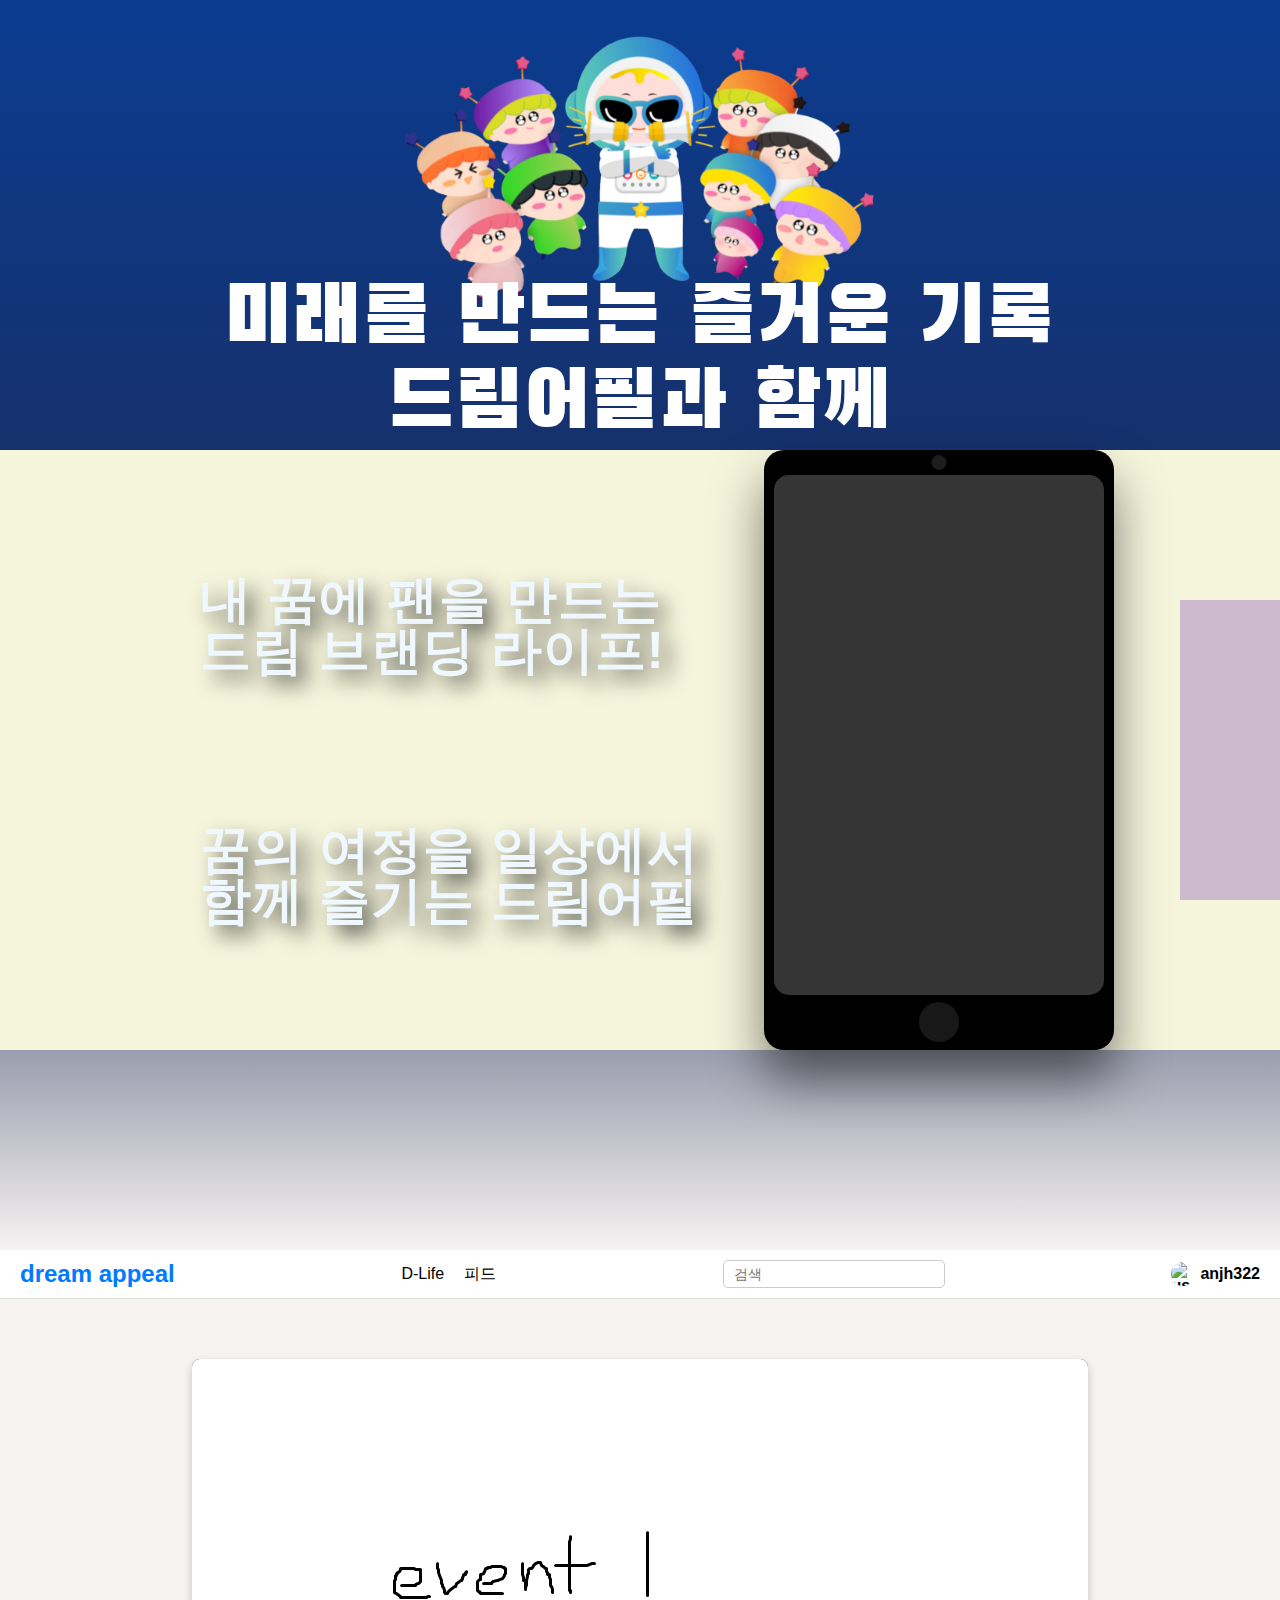
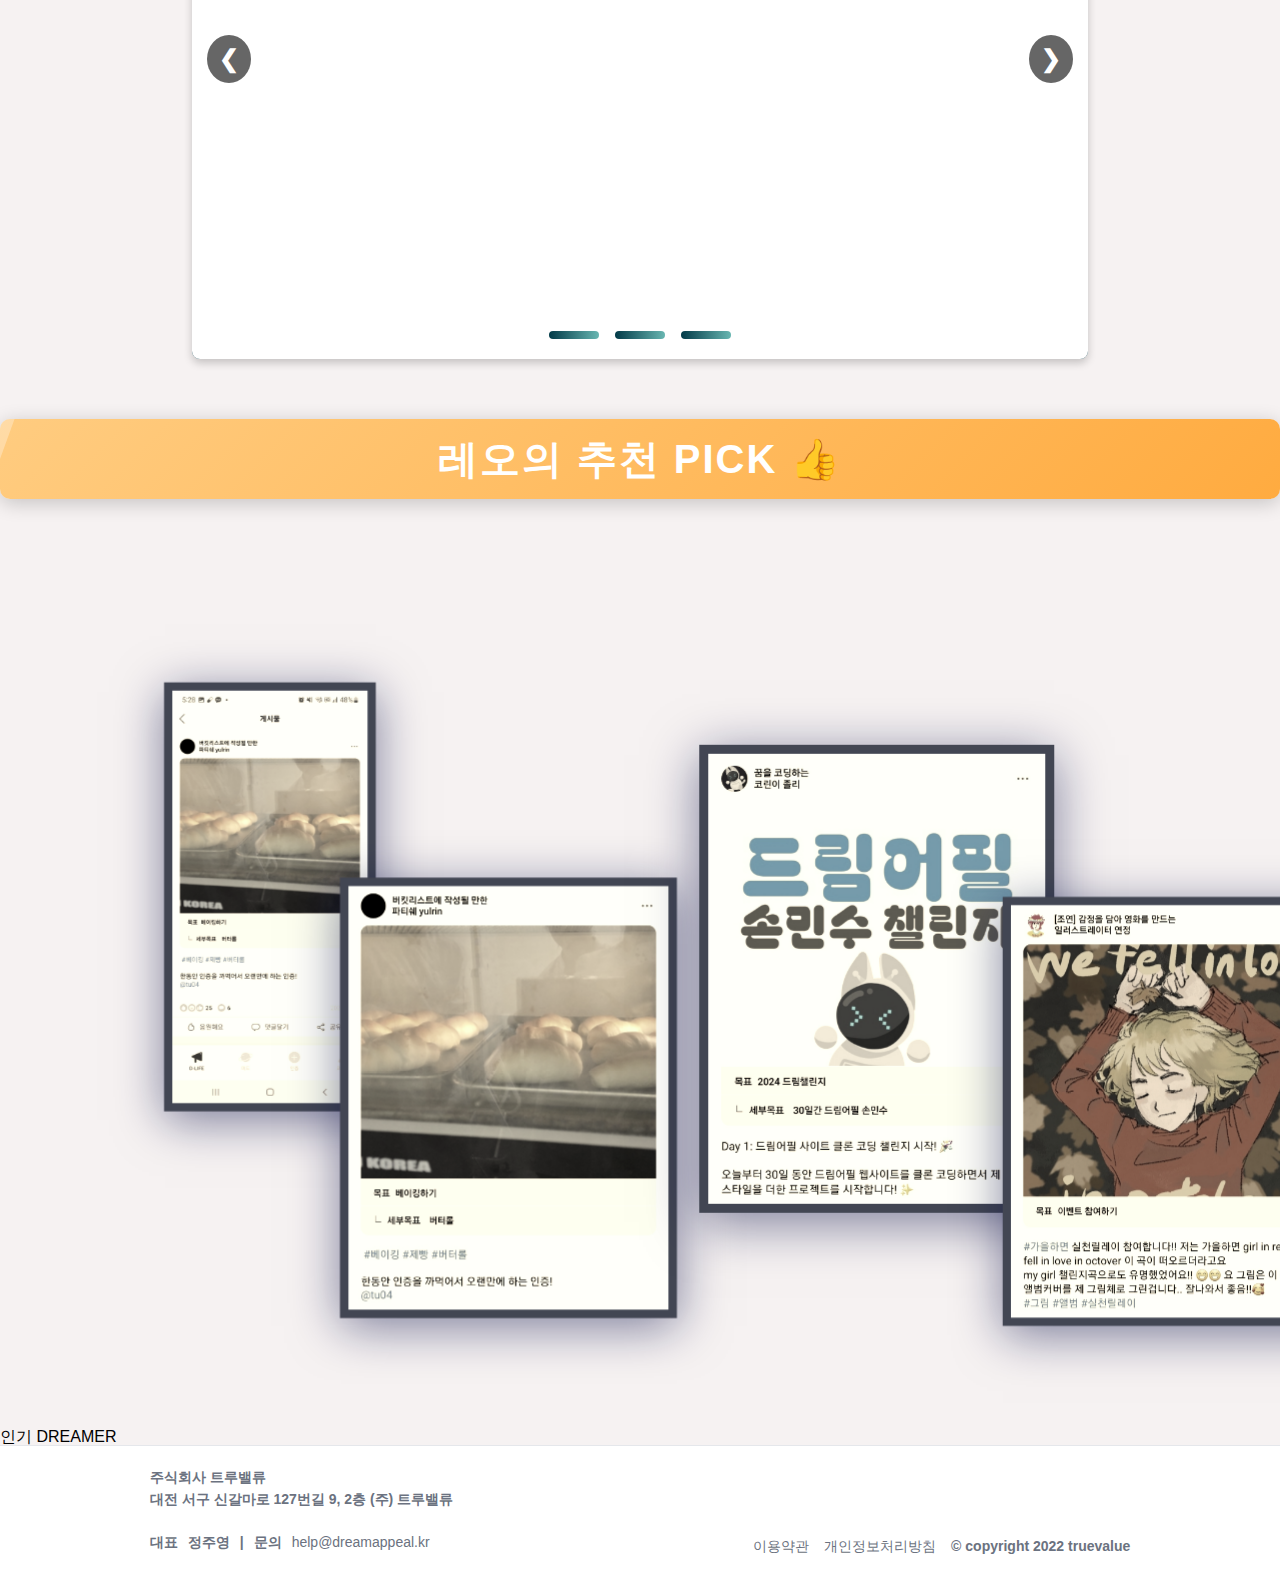
==== commit b817b010: "인기드리머 부분 수전" ====
--- a/index.html
+++ b/index.html
@@ -11,6 +11,7 @@
       rel="stylesheet"
     />
     <link rel="stylesheet" href="css/style.css" />
+    <script src="https://cdnjs.cloudflare.com/ajax/libs/gsap/3.9.1/gsap.min.js"></script>
   </head>
   <body>
     <!-- Header Section -->
@@ -130,18 +131,9 @@
           <div class="img-wrapper slower">
             <a href="#"><img src="img/pick/p6.jpg" alt="Image 6" /></a>
           </div>
-
-          <div class="img-wrapper slower vertical">
-            <a href="#"><img src="img/pick/p7.jpg" alt="Image 7" /></a>
-          </div>
-
-          <!-- 필요에 따라 이미지 항목 추가 가능 -->
         </div>
-
-        <h1 class="poph1">인기 Dreamer</h1>
-
-        <!-- Navigation Buttons -->
       </div>
+      <h1>인기 DREAMER</h1>
     </main>
 
     <footer>
@@ -167,5 +159,6 @@
     <!-- Script Section -->
     <!-- 메인 JS 파일 연결 -->
     <script type="module" src="js/main.js"></script>
+    <script type="module" src="js/popDreamer.js"></script>
   </body>
 </html>
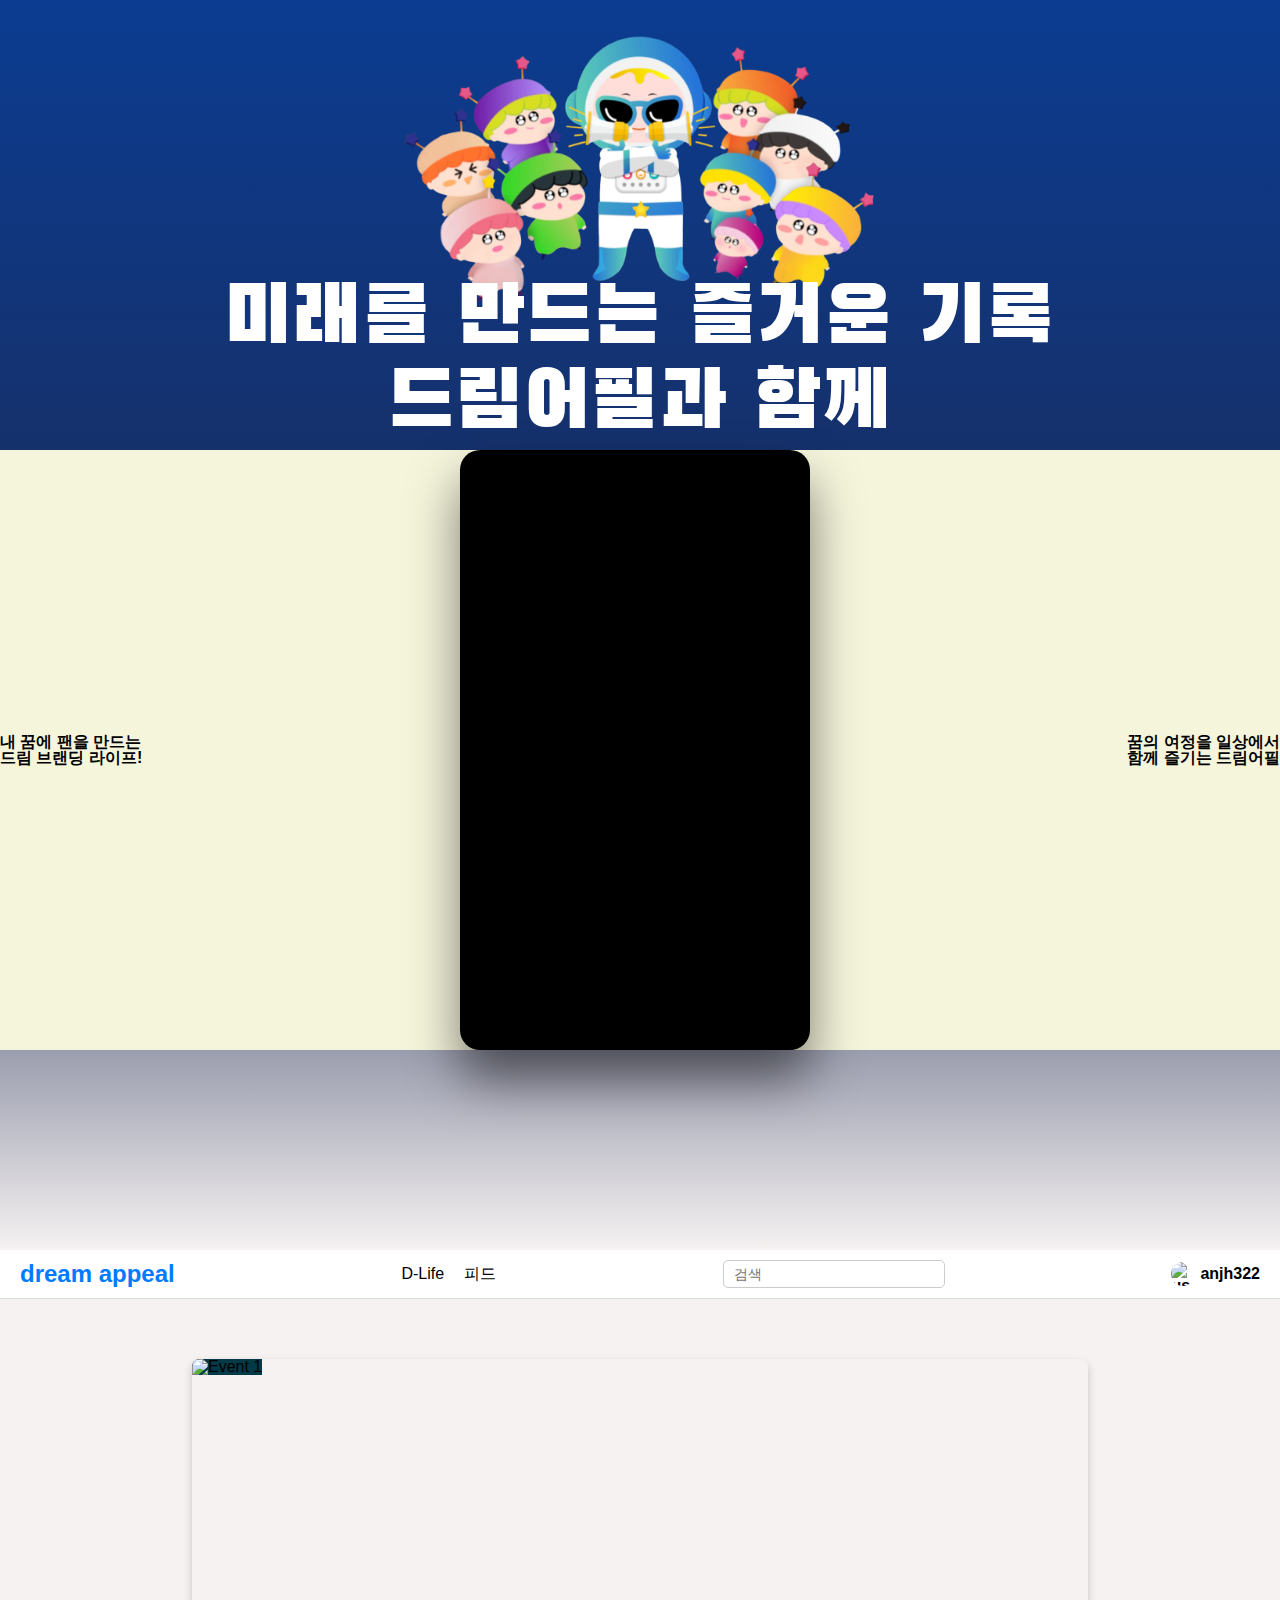
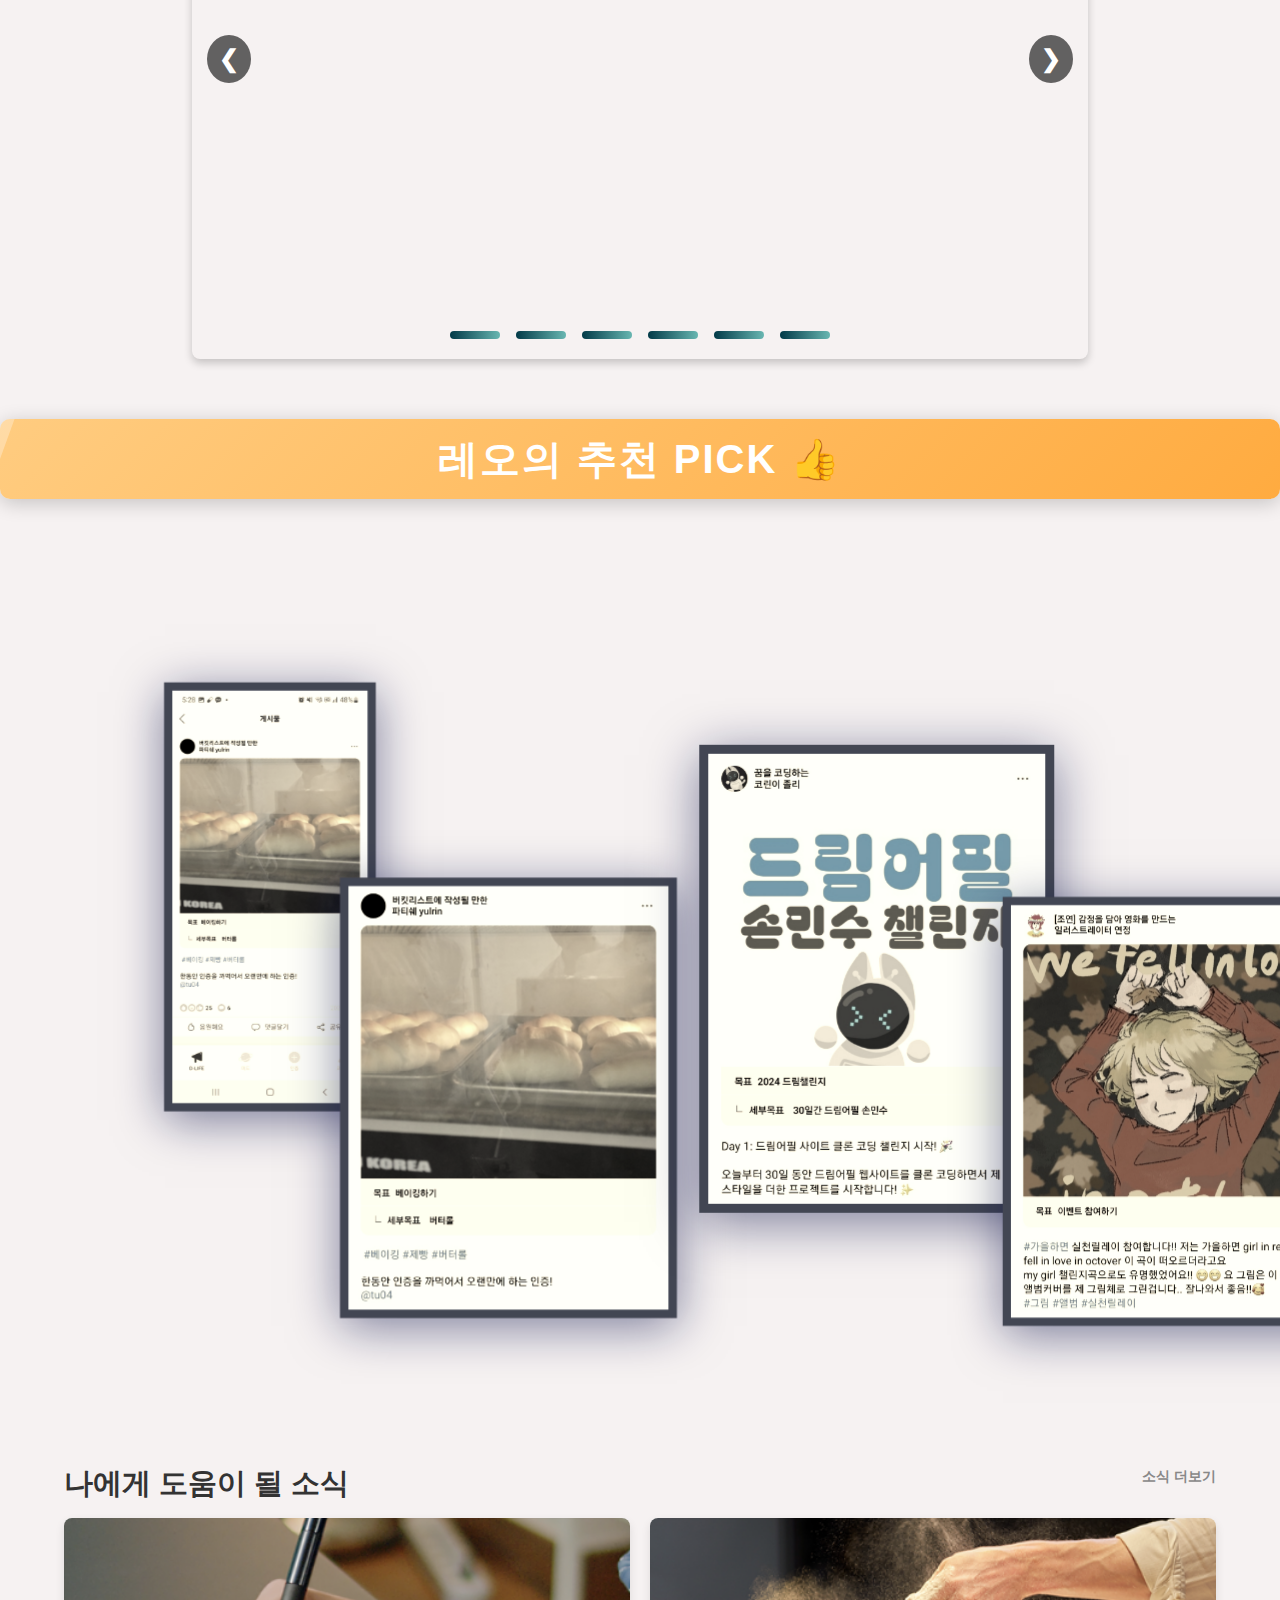
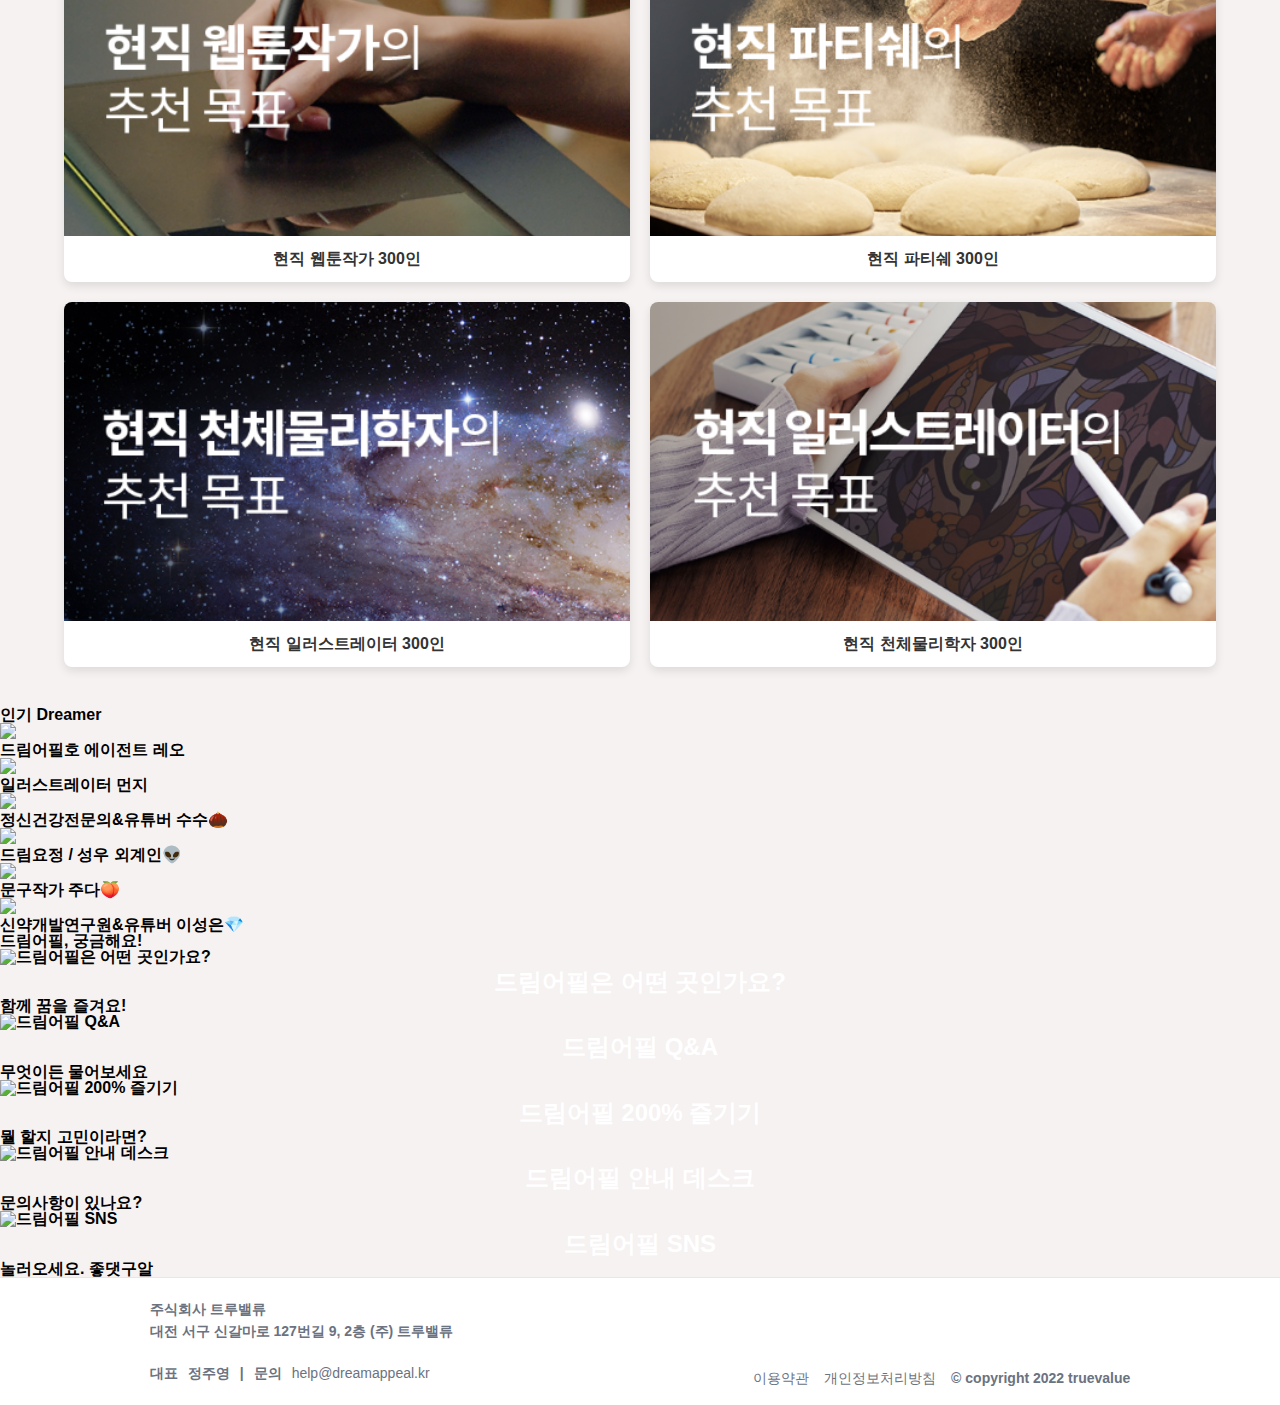
==== commit 0098cbff: "Build: 도움될 소식 파트 구현" ====
--- a/index.html
+++ b/index.html
@@ -29,29 +29,26 @@
       </div>
 
       <div class="header_example">
-        <div class="header_example_text">
-          <div class="header_example_text_1">
-            <p>내 꿈에 팬을 만드는</p>
-            <p>드림 브랜딩 라이프!</p>
-          </div>
-          <div class="header_example_text_2">
-            <p>꿈의 여정을 일상에서</p>
-            <p>함께 즐기는 드림어필</p>
-          </div>
+        <div class="header_example_text_1">
+          <p>내 꿈에 팬을 만드는</p>
+          <p>드림 브랜딩 라이프!</p>
         </div>
 
         <div class="header_example_phone">
-          <div class="camera"></div>
-          <div class="speaker"></div>
-          <div class="screen"></div>
-          <div class="button"></div>
-          <div class="home-button"></div>
-        </div>
-
-        <div class="header_example_slider">
-          <div class="header_example_slide"><img src="img/e1.png" alt="Image 1" /></div>
-          <div class="header_example_slide"><img src="img/e2.png" alt="Image 2" /></div>
-          <div class="header_example_slide"><img src="img/e3.png" alt="Image 3" /></div>
+          <div class="phone">
+            <div class="phone-back"></div>
+            <div class="phone-screen"></div>
+            <div class="phone-display">
+              <div class="phone-notch">
+                <div class="phone-speaker"></div>
+              </div>
+            </div>
+          </div>
+        </div>
+
+        <div class="header_example_text_2">
+          <p>꿈의 여정을 일상에서</p>
+          <p>함께 즐기는 드림어필</p>
         </div>
       </div>
     </header>
@@ -82,13 +79,22 @@
       <section class="event_banner">
         <div class="slides">
           <a href="#" class="slide">
-            <img src="img/e1.png" alt="Event 1" />
-          </a>
-          <a href="#" class="slide">
-            <img src="img/e2.png" alt="Event 2" />
-          </a>
-          <a href="#" class="slide">
-            <img src="img/e3.png" alt="Event 3" />
+            <img src="img/event/e1.jpg" alt="Event 1" />
+          </a>
+          <a href="#" class="slide">
+            <img src="img/event/e2.jpg" alt="Event 2" />
+          </a>
+          <a href="#" class="slide">
+            <img src="img/event/e3.jpg" alt="Event 3" />
+          </a>
+          <a href="#" class="slide">
+            <img src="img/event/e4.jpg" alt="Event 4" />
+          </a>
+          <a href="#" class="slide">
+            <img src="img/event/e5.jpg" alt="Event 5" />
+          </a>
+          <a href="#" class="slide">
+            <img src="img/event/e6.jpg" alt="Event 6" />
           </a>
         </div>
 
@@ -101,6 +107,9 @@
           <div class="bar" onclick="currentSlide(1)"></div>
           <div class="bar" onclick="currentSlide(2)"></div>
           <div class="bar" onclick="currentSlide(3)"></div>
+          <div class="bar" onclick="currentSlide(4)"></div>
+          <div class="bar" onclick="currentSlide(5)"></div>
+          <div class="bar" onclick="currentSlide(6)"></div>
         </div>
       </section>
 
@@ -133,8 +142,144 @@
           </div>
         </div>
       </div>
-      <h1>인기 DREAMER</h1>
+
+      <div class="news-section">
+        <h2>나에게 도움이 될 소식</h2>
+        <a href="#" class="more-link">소식 더보기</a>
+        <div class="news-grid">
+          <div class="news-item">
+            <div class="news-image">
+              <img src="img/tip/t1.png" alt="현직 웹툰작가의 추천 목표" />
+              <div class="overlay">
+                <p class="overlay-text">현직 웹툰작가의<br />추천 목표</p>
+              </div>
+            </div>
+            <p class="news-caption">현직 웹툰작가 300인</p>
+          </div>
+
+          <div class="news-item">
+            <div class="news-image">
+              <img src="img/tip/t2.png" alt="현직 파티쉐의 추천 목표" />
+              <div class="overlay">
+                <p class="overlay-text">현직 파티쉐의<br />추천 목표</p>
+              </div>
+            </div>
+            <p class="news-caption">현직 파티쉐 300인</p>
+          </div>
+
+          <div class="news-item">
+            <div class="news-image">
+              <img src="img/tip/t3.png" alt="현직 일러스트레이터의 추천 목표" />
+              <div class="overlay">
+                <p class="overlay-text">현직 일러스트레이터의<br />추천 목표</p>
+              </div>
+            </div>
+            <p class="news-caption">현직 일러스트레이터 300인</p>
+          </div>
+
+          <div class="news-item">
+            <div class="news-image">
+              <img src="img/tip/t4.png" alt="현직 천체물리학자의 추천 목표" />
+              <div class="overlay">
+                <p class="overlay-text">현직 천체물리학자의<br />추천 목표</p>
+              </div>
+            </div>
+            <p class="news-caption">현직 천체물리학자 300인</p>
+          </div>
+        </div>
+      </div>
+
+      <div class="popular-dreamer-section">
+        <h2>인기 Dreamer</h2>
+        <div class="dreamer-list">
+          <div class="dreamer">
+            <div class="image">
+              <img src="./img/dreamer/d1.jpg" />
+            </div>
+            <p>드림어필호 에이전트 레오</p>
+          </div>
+          <div class="dreamer">
+            <div class="image">
+              <img src="./img/dreamer/d2.jpg" />
+            </div>
+            <p>일러스트레이터 먼지</p>
+          </div>
+          <div class="dreamer">
+            <div class="image">
+              <img src="./img/dreamer/d3.jpg" />
+            </div>
+            <p>정신건강전문의&유튜버 수수🌰</p>
+          </div>
+          <div class="dreamer">
+            <div class="image">
+              <img src="./img/dreamer/d4.jpg" />
+            </div>
+            <p>드림요정 / 성우 외계인👽</p>
+          </div>
+          <div class="dreamer">
+            <div class="image">
+              <img src="./img/dreamer/d5.jpg" />
+            </div>
+            <p>문구작가 주다🍑</p>
+          </div>
+          <div class="dreamer">
+            <div class="image">
+              <img src="./img/dreamer/d6.jpg" />
+            </div>
+            <p>신약개발연구원&유튜버 이성은💎</p>
+          </div>
+        </div>
+      </div>
+
+      <div class="qna-section">
+        <h2>드림어필, 궁금해요!</h2>
+        <div class="qna-list">
+          <div class="qna">
+            <div class="qna-image">
+              <img src="./img/qna/q1.jpg" alt="드림어필은 어떤 곳인가요?" />
+              <div class="overlay-text">드림어필은 어떤 곳인가요?</div>
+            </div>
+            <p>함께 꿈을 즐겨요!</p>
+          </div>
+          <div class="qna">
+            <div class="qna-image">
+              <img src="./img/qna/q2.jpg" alt="드림어필 Q&A" />
+              <div class="overlay-text">드림어필 Q&A</div>
+            </div>
+            <p>무엇이든 물어보세요</p>
+          </div>
+          <div class="qna">
+            <div class="qna-image">
+              <img src="./img/qna/q3.jpg" alt="드림어필 200% 즐기기" />
+              <div class="overlay-text">드림어필 200% 즐기기</div>
+            </div>
+            <p>뭘 할지 고민이라면?</p>
+          </div>
+          <div class="qna">
+            <div class="qna-image">
+              <img src="./img/qna/q4.jpg" alt="드림어필 안내 데스크" />
+              <div class="overlay-text">드림어필 안내 데스크</div>
+            </div>
+            <p>문의사항이 있나요?</p>
+          </div>
+          <div class="qna">
+            <div class="qna-image">
+              <img src="./img/qna/q5.jpg" alt="드림어필 SNS" />
+              <div class="overlay-text">드림어필 SNS</div>
+            </div>
+            <p>놀러오세요. 좋댓구알</p>
+          </div>
+        </div>
+      </div>
     </main>
+    <!--새싹-->
+    <!-- <div class="sprout">
+      <div id="seedling">
+        <div class="stem"></div>
+        <div class="leaf leaf-left"></div>
+        <div class="leaf leaf-right"></div>
+      </div>
+    </div> -->
 
     <footer>
       <div class="footer-info">
@@ -160,5 +305,6 @@
     <!-- 메인 JS 파일 연결 -->
     <script type="module" src="js/main.js"></script>
     <script type="module" src="js/popDreamer.js"></script>
+    <script type="module" src="js/tip.js"></script>
   </body>
 </html>
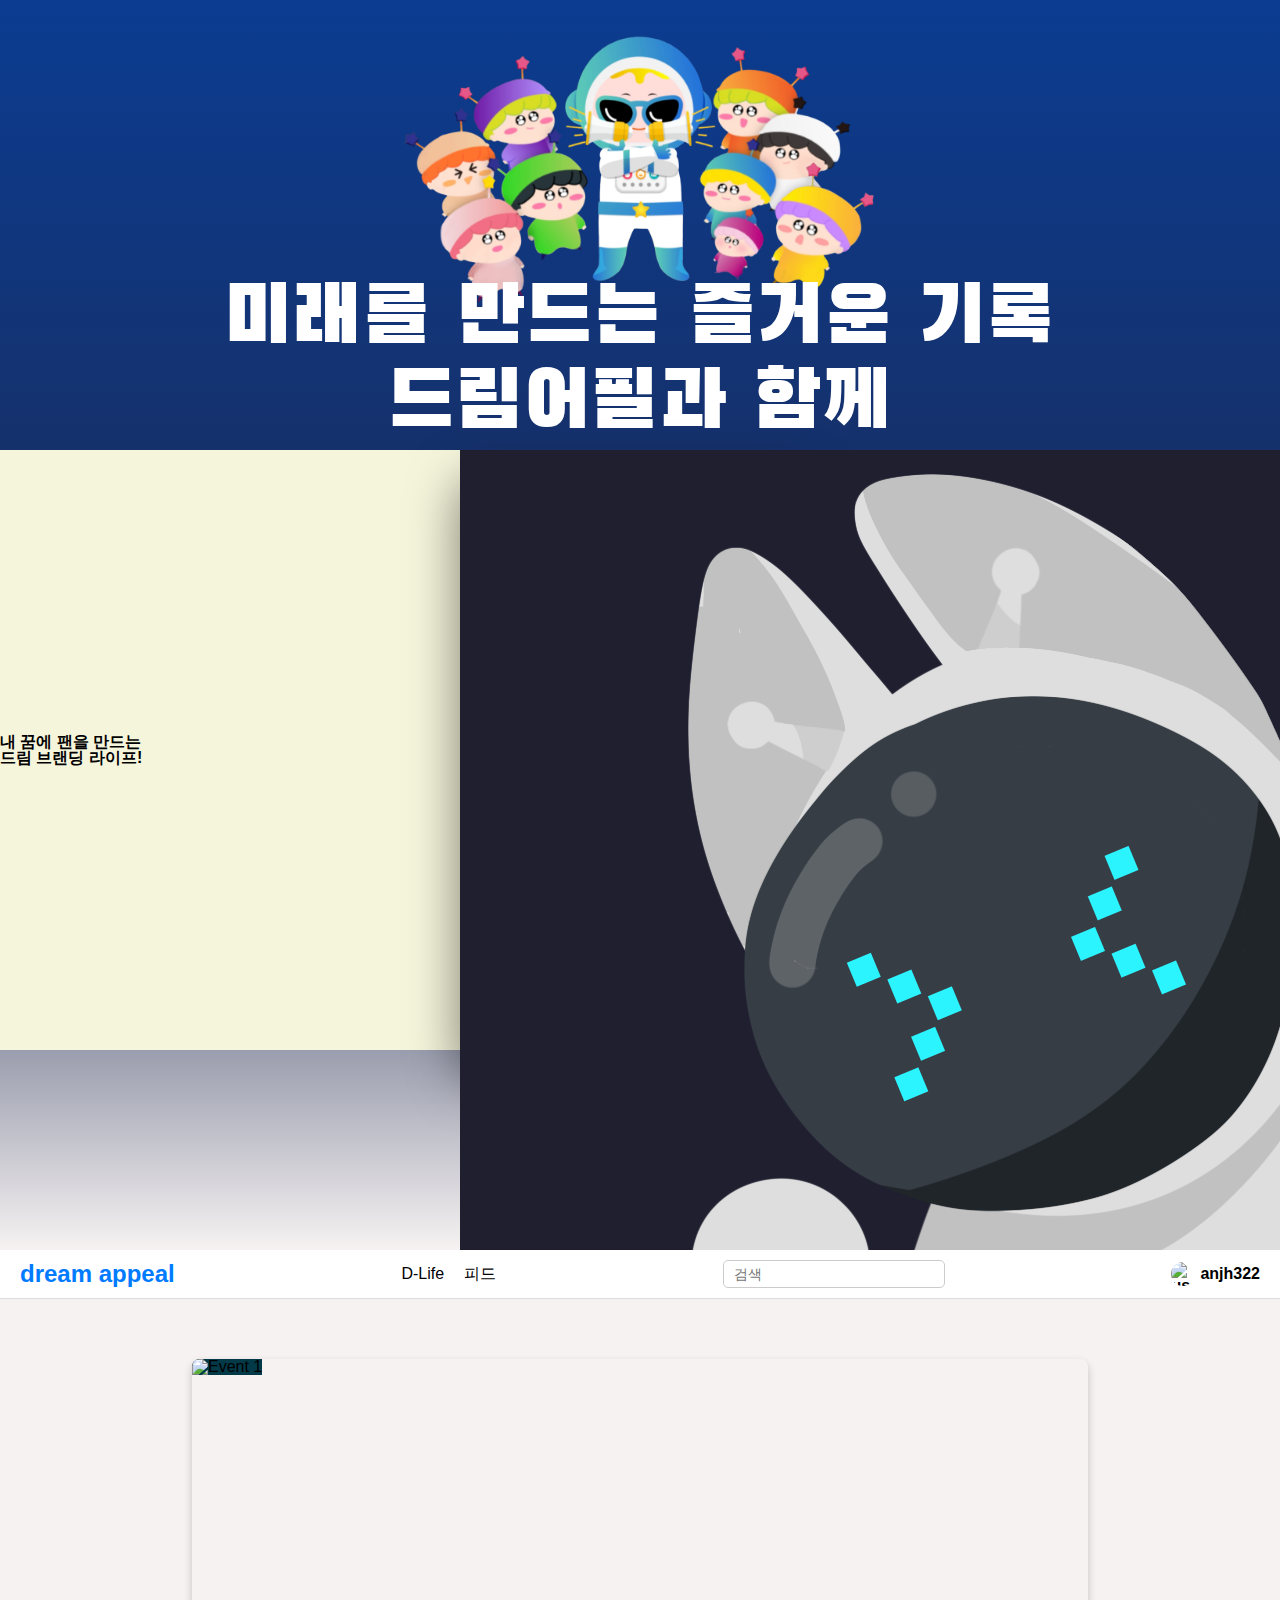
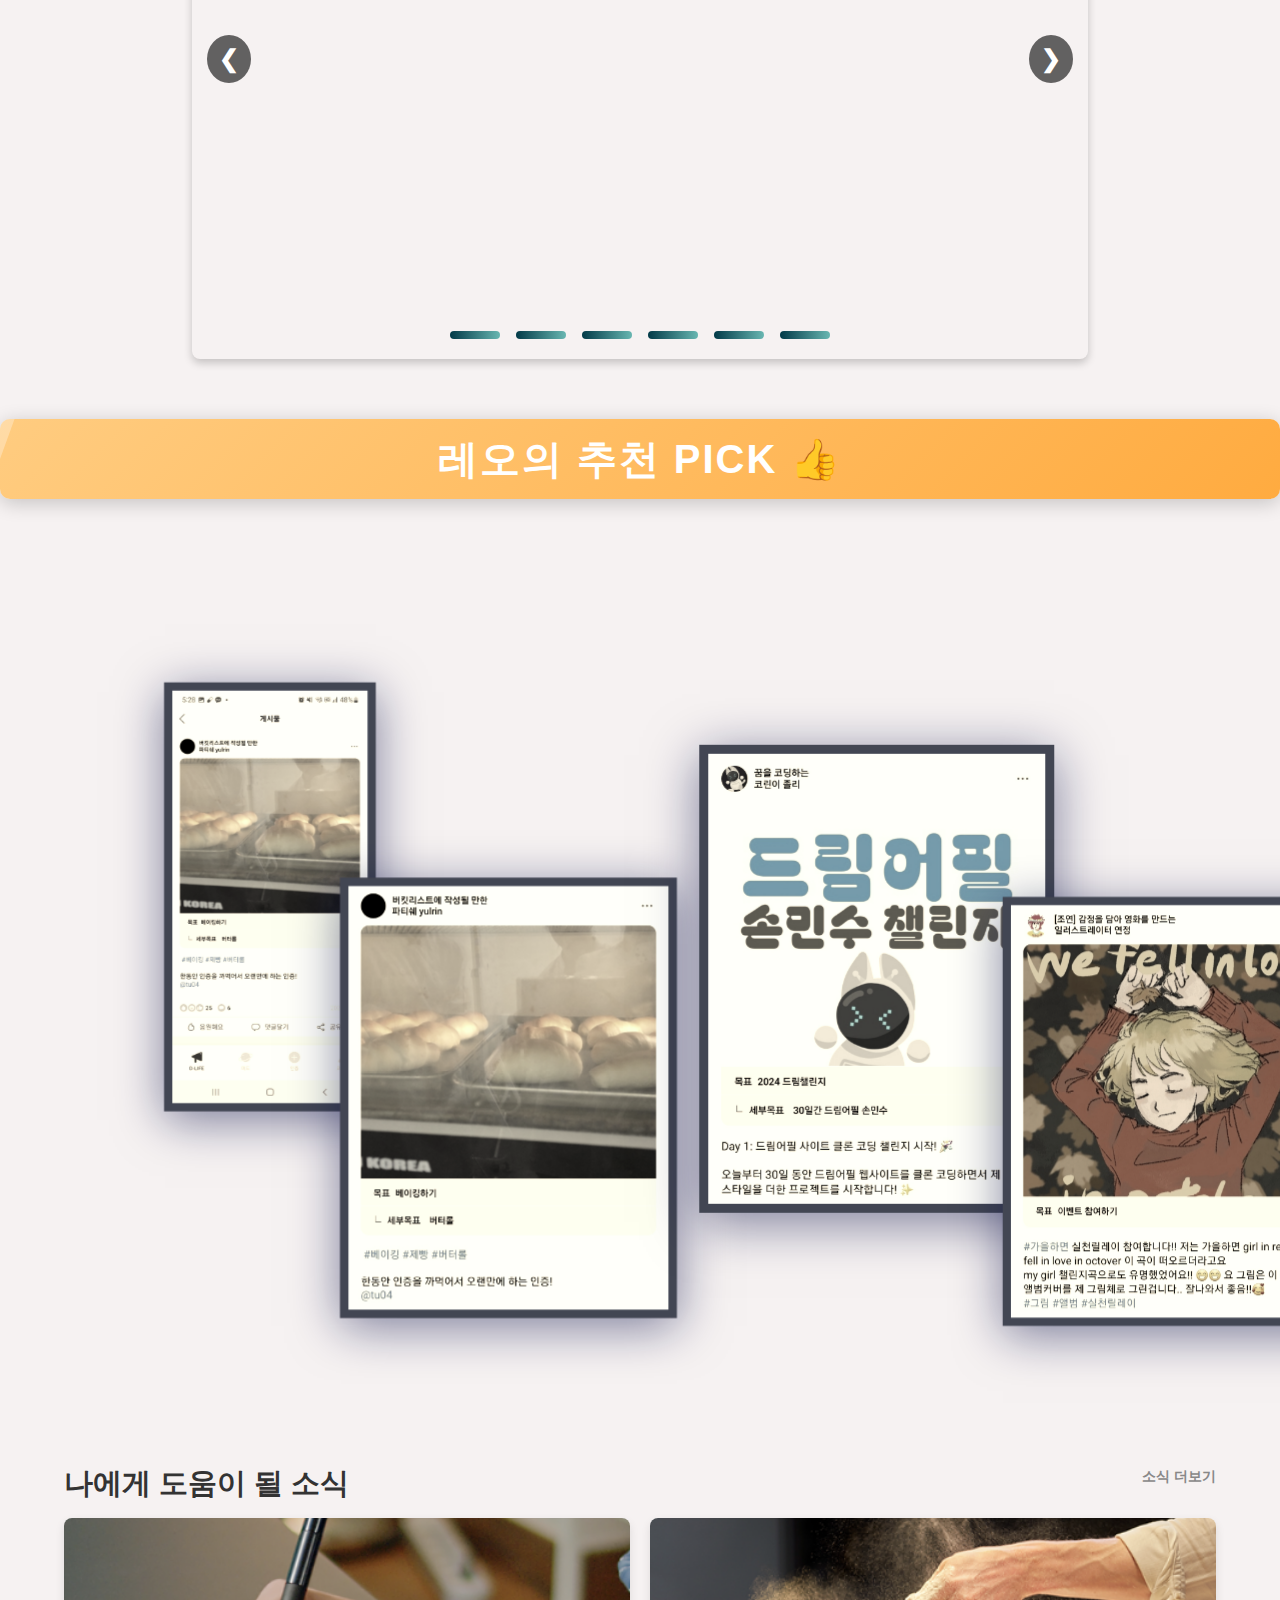
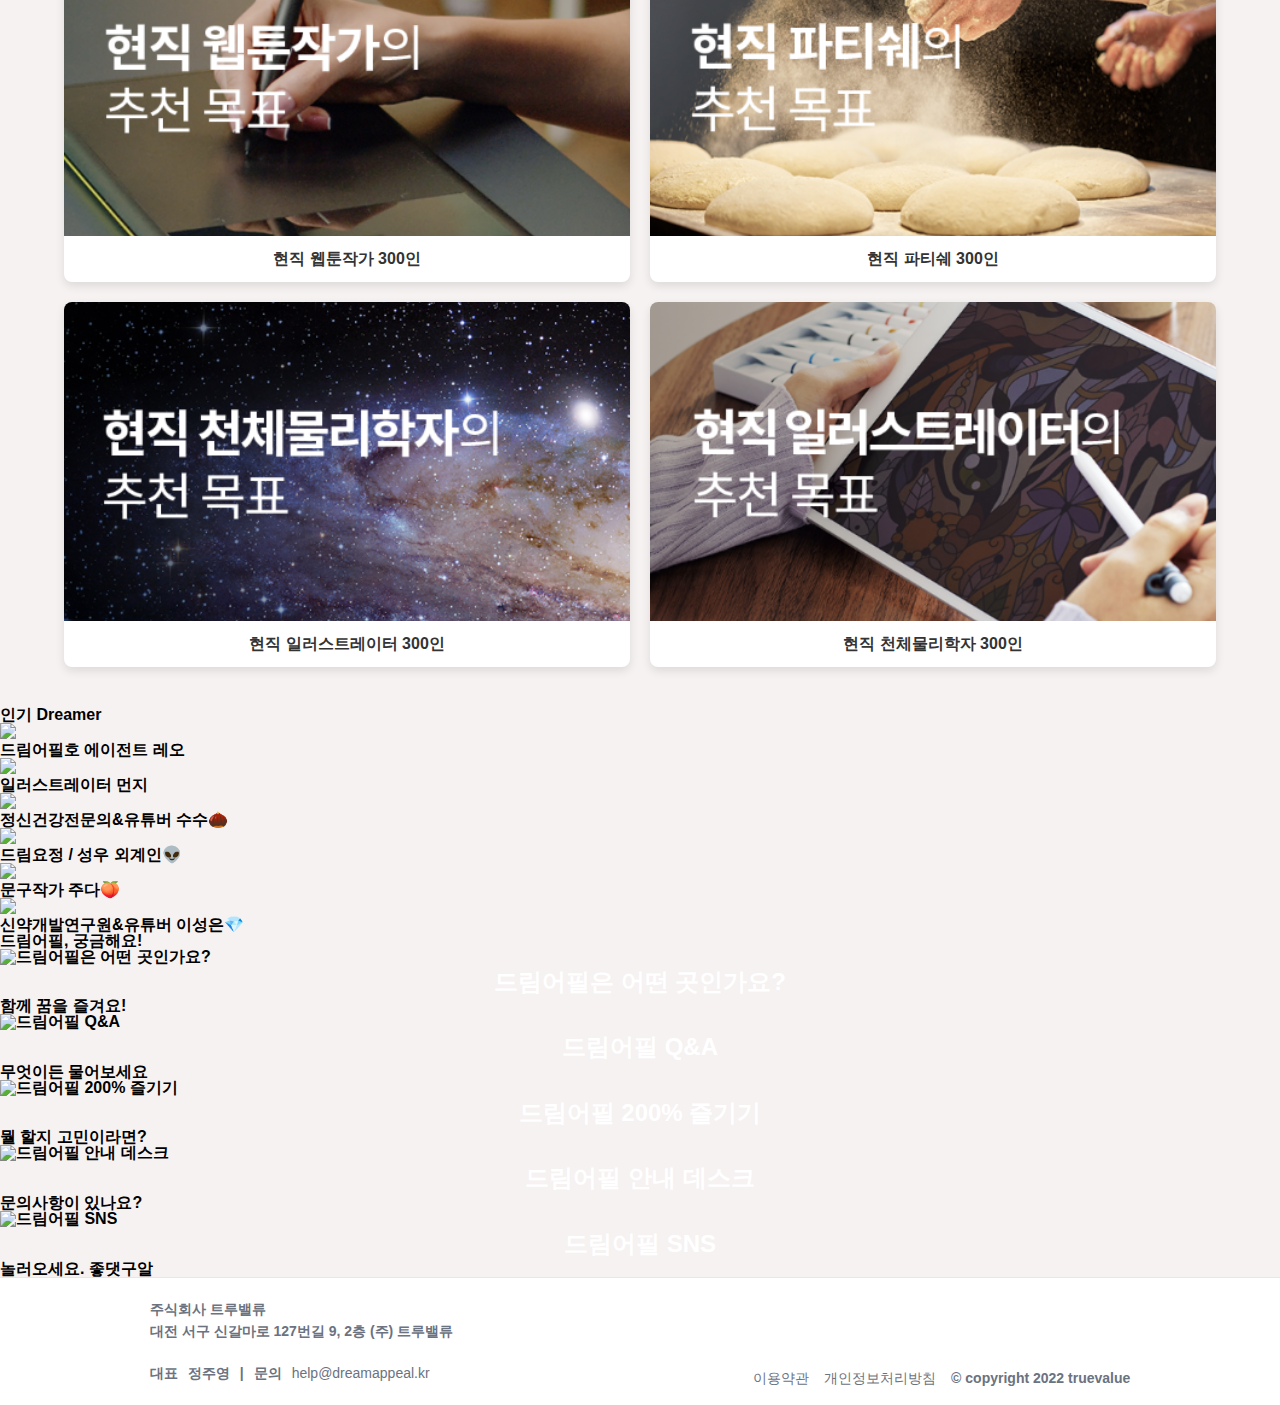
==== commit 90abd225: "댓글 디자인 수정" ====
--- a/index.html
+++ b/index.html
@@ -42,6 +42,25 @@
               <div class="phone-notch">
                 <div class="phone-speaker"></div>
               </div>
+              <div class="pContent">
+                <div class="pContent-post">
+                  <div class="pContent-post__profile">
+                    <img src="/img/z.png" />
+                    <p>꿈을 코딩하는 코린이 졸리</p>
+                  </div>
+                  <p class="pContent-post__p">오늘의 실천 인증합니다!</p>
+                </div>
+                <div class="pContent-reactions">
+                  <span class="emoji fire">🔥</span>
+                  <span class="emoji grin">😆</span>
+                  <span class="emoji thumbs-up">👍</span>
+                </div>
+                <div class="pContent-comments">
+                  <p class="comment">오늘도 고생하셨어요!</p>
+                  <p class="comment">졸리님의 꿈을 응원해요!</p>
+                  <p class="comment">내일도 기대할게요!</p>
+                </div>
+              </div>
             </div>
           </div>
         </div>
